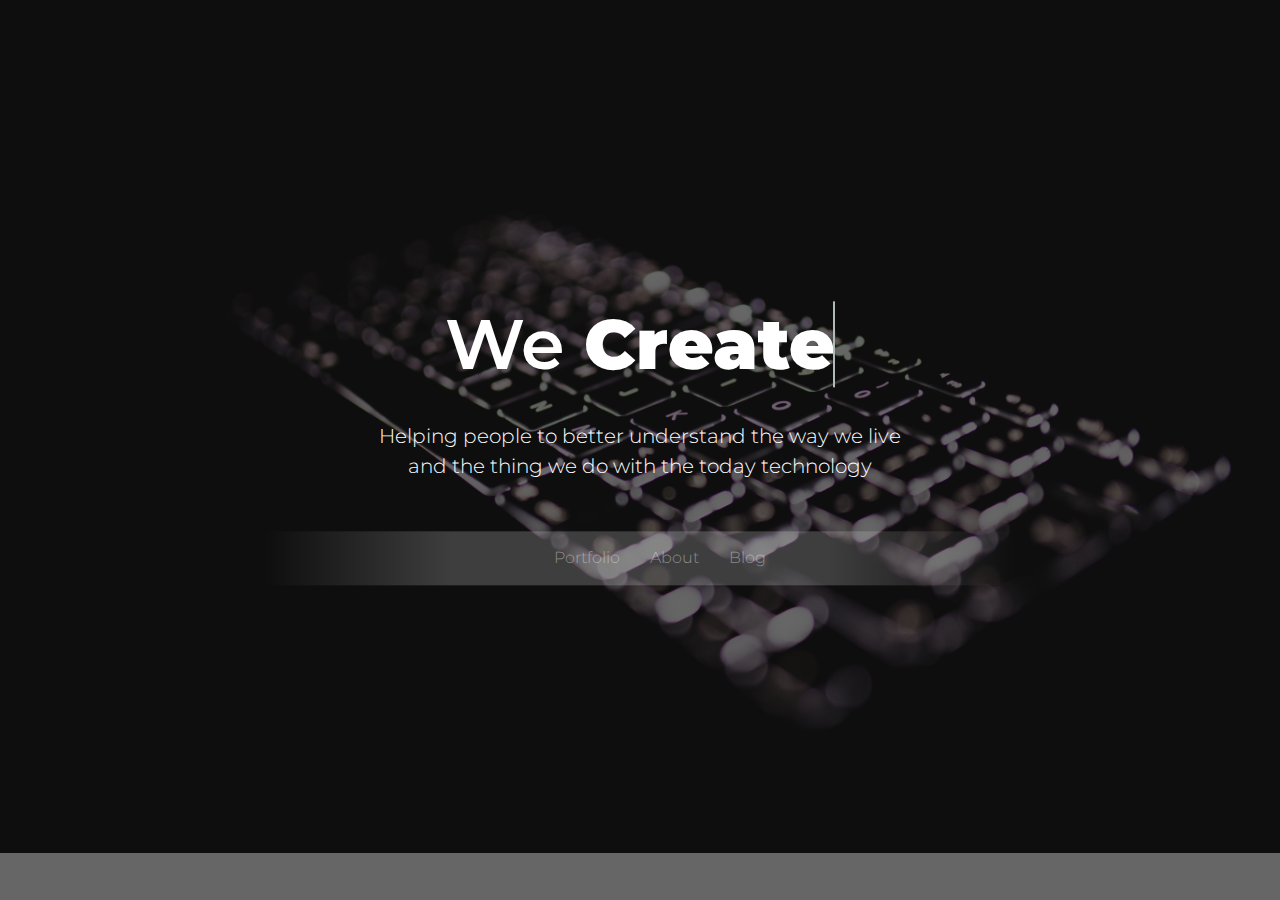
==== index.html @ f0b936b5 "Update index.html" ====
<!DOCTYPE html>
<html lang="en">
    <head>
        <title>UKaren - Creative Design Develop</title>
        <meta charset="UTF-8">
        <meta name="viewport" content="width=device-width, initial-scale=1">

        <link href="https://fonts.googleapis.com/css?family=Montserrat:300,400,600&amp;subset=latin-ext" rel="stylesheet">

        <!-- CSS -->
        <link href="assets/css/main.css" rel="stylesheet">

        <!-- JS -->
        <script src="assets/js/vendor/modernizr-2.8.3.min.js"></script>
        <script src="assets/js/vendor/jquery-1.12.0.min.js"></script>
    </head>
    <body>
        <div class="site" id="page">
            <a class="skip-link sr-only" href="#main">Skip to content</a>

            <!-- Options headline effects: .rotate | .slide | .zoom | .push | .clip -->
            <section class="hero-section hero-section--image clearfix clip">
                <div class="hero-section__wrap">
                    <div class="hero-section__option">
                        <img src="assets/images/background.jpg" alt="Hero section image">
                    </div>
                    <!-- .hero-section__option -->

                    <div class="container">
                        <div class="row">
                            <div class="offset-lg-2 col-lg-8">
                                <div class="title-01 title-01--11 text-center">
                                    <h2 class="title__heading">
                                        <span>We </span>
                                        <strong class="hero-section__words">
                                             <span class="title__effect is-visible">Create</span>
                                        <span class="title__effect">Design</span>
                                        <span class="title__effect">Develop</span>                                       
                                        </strong>
                                    </h2>
                                    <div class="title__description">Helping people to better understand the way we live and the thing we 
					    do with the today technology</div>

                                    <!-- Options btn color: .btn-success | .btn-info | .btn-warning | .btn-danger | .btn-primary -->
                                    <div class="title__action">
                                   <nav>
 				 	<ul id="main-ul">
   						 <li><a href="#">Portfolio</a></li>
   						 <li><a href="#">About</a></li>
    						<li><a href="#">Blog</a></li>
 					 </ul>
				</nav>

                                    </div>
                                </div> <!-- .title-01 -->
                            </div>
                        </div>
                    </div>
                </div>
            </section>
        </div>

       
 <style>
#main-ul {
  display: flex;
  justify-content: center;
  margin: 30px auto;
  max-width: 760px;
  background: linear-gradient(90deg, rgba(255, 255, 255, 0) 0%, rgba(255, 255, 255, 0.2) 25%, rgba(255, 255, 255, 0.2) 75%, rgba(255, 255, 255, 0) 100%);
}

#main-ul li {
  padding: 15px;
	list-style-type: none;
}

#main-ul a {
  text-decoration: none;
color: rgba(255, 255, 255, 0.4);
}

#main-ul li:hover {
  box-shadow: 0 0 10px rgba(0, 0, 0, 0.1), inset 0 0 1px rgba(255, 255, 255, 0.6);
  background: rgba(255, 255, 255, 0.1);
}

</style>
        <!-- JS -->
        <script src="assets/js/plugins/animate-headline.js"></script>
        <script src="assets/js/main.js"></script>
    </body>
</html>
---- assets/css/main.css ----
/*------------------------------------------------------------------------
# Free Splash HTML Templates - Feb 3, 2018
# ------------------------------------------------------------------------
# Designed & coded by Awe7 Team
# Websites:  http://www.awe7.com -  Email: info@awe7.com
--------------------------------------------------------------------------*/

html {
  box-sizing: border-box;
}

*,
*::before,
*::after {
  box-sizing: inherit;
}

html {
  font-size: 16px;
  -ms-overflow-style: scrollbar;
  -webkit-tap-highlight-color: transparent;
}

body {
  margin: 0;
}

body {
  font-family: "Montserrat", sans-serif;
  font-size: 1rem;
  font-weight: 300;
  line-height: 1.5;
  color: #787878;
  background-color: #fff;
}

p {
  margin-top: 0;
}

a {
  color: #1c1c1c;
  text-decoration: none;
}

a:hover {
  color: #2e4bfd;
  text-decoration: none;
}

img {
  max-width: 100%;
}

.clearfix::after {
  content: "";
  display: table;
  clear: both;
}

.slick-container {
  display: none;
}

.slick-initialized {
  display: block;
}

.slick-dots {
  bottom: 0;
}

.sr-only {
  position: absolute;
  width: 1px;
  height: 1px;
  padding: 0;
  margin: -1px;
  overflow: hidden;
  clip: rect(0, 0, 0, 0);
  border: 0;
}

.sr-only-focusable:active,
.sr-only-focusable:focus {
  position: static;
  width: auto;
  height: auto;
  margin: 0;
  overflow: visible;
  clip: auto;
}

.text-left {
  text-align: left;
}

.text-right {
  text-align: right;
}

.text-center {
  text-align: center;
}

.container {
  margin-left: auto;
  margin-right: auto;
  padding-left: 15px;
  padding-right: 15px;
}

.container::after {
  content: "";
  display: table;
  clear: both;
}

@media (min-width: 576px) {
  .container {
    width: 570px;
    max-width: 100%;
  }
}

@media (min-width: 768px) {
  .container {
    width: 750px;
    max-width: 100%;
  }
}

@media (min-width: 992px) {
  .container {
    width: 990px;
    max-width: 100%;
  }
}

@media (min-width: 1200px) {
  .container {
    width: 1170px;
    max-width: 100%;
  }
}

.container-fluid {
  margin-left: auto;
  margin-right: auto;
  padding-left: 15px;
  padding-right: 15px;
}

.container-fluid::after {
  content: "";
  display: table;
  clear: both;
}

.row {
  margin-right: -15px;
  margin-left: -15px;
}

.row::after {
  content: "";
  display: table;
  clear: both;
}

@media (min-width: 576px) {
  .row {
    margin-right: -15px;
    margin-left: -15px;
  }
}

@media (min-width: 768px) {
  .row {
    margin-right: -15px;
    margin-left: -15px;
  }
}

@media (min-width: 992px) {
  .row {
    margin-right: -15px;
    margin-left: -15px;
  }
}

@media (min-width: 1200px) {
  .row {
    margin-right: -15px;
    margin-left: -15px;
  }
}

.col-xs, .col-xs-1, .col-xs-2, .col-xs-3, .col-xs-4, .col-xs-5, .col-xs-6, .col-xs-7, .col-xs-8, .col-xs-9, .col-xs-10, .col-xs-11, .col-xs-12, .col-sm, .col-sm-1, .col-sm-2, .col-sm-3, .col-sm-4, .col-sm-5, .col-sm-6, .col-sm-7, .col-sm-8, .col-sm-9, .col-sm-10, .col-sm-11, .col-sm-12, .col-md, .col-md-1, .col-md-2, .col-md-3, .col-md-4, .col-md-5, .col-md-6, .col-md-7, .col-md-8, .col-md-9, .col-md-10, .col-md-11, .col-md-12, .col-lg, .col-lg-1, .col-lg-2, .col-lg-3, .col-lg-4, .col-lg-5, .col-lg-6, .col-lg-7, .col-lg-8, .col-lg-9, .col-lg-10, .col-lg-11, .col-lg-12, .col-xl, .col-xl-1, .col-xl-2, .col-xl-3, .col-xl-4, .col-xl-5, .col-xl-6, .col-xl-7, .col-xl-8, .col-xl-9, .col-xl-10, .col-xl-11, .col-xl-12 {
  position: relative;
  min-height: 1px;
  padding-right: 15px;
  padding-left: 15px;
}

@media (min-width: 576px) {
  .col-xs, .col-xs-1, .col-xs-2, .col-xs-3, .col-xs-4, .col-xs-5, .col-xs-6, .col-xs-7, .col-xs-8, .col-xs-9, .col-xs-10, .col-xs-11, .col-xs-12, .col-sm, .col-sm-1, .col-sm-2, .col-sm-3, .col-sm-4, .col-sm-5, .col-sm-6, .col-sm-7, .col-sm-8, .col-sm-9, .col-sm-10, .col-sm-11, .col-sm-12, .col-md, .col-md-1, .col-md-2, .col-md-3, .col-md-4, .col-md-5, .col-md-6, .col-md-7, .col-md-8, .col-md-9, .col-md-10, .col-md-11, .col-md-12, .col-lg, .col-lg-1, .col-lg-2, .col-lg-3, .col-lg-4, .col-lg-5, .col-lg-6, .col-lg-7, .col-lg-8, .col-lg-9, .col-lg-10, .col-lg-11, .col-lg-12, .col-xl, .col-xl-1, .col-xl-2, .col-xl-3, .col-xl-4, .col-xl-5, .col-xl-6, .col-xl-7, .col-xl-8, .col-xl-9, .col-xl-10, .col-xl-11, .col-xl-12 {
    padding-right: 15px;
    padding-left: 15px;
  }
}

@media (min-width: 768px) {
  .col-xs, .col-xs-1, .col-xs-2, .col-xs-3, .col-xs-4, .col-xs-5, .col-xs-6, .col-xs-7, .col-xs-8, .col-xs-9, .col-xs-10, .col-xs-11, .col-xs-12, .col-sm, .col-sm-1, .col-sm-2, .col-sm-3, .col-sm-4, .col-sm-5, .col-sm-6, .col-sm-7, .col-sm-8, .col-sm-9, .col-sm-10, .col-sm-11, .col-sm-12, .col-md, .col-md-1, .col-md-2, .col-md-3, .col-md-4, .col-md-5, .col-md-6, .col-md-7, .col-md-8, .col-md-9, .col-md-10, .col-md-11, .col-md-12, .col-lg, .col-lg-1, .col-lg-2, .col-lg-3, .col-lg-4, .col-lg-5, .col-lg-6, .col-lg-7, .col-lg-8, .col-lg-9, .col-lg-10, .col-lg-11, .col-lg-12, .col-xl, .col-xl-1, .col-xl-2, .col-xl-3, .col-xl-4, .col-xl-5, .col-xl-6, .col-xl-7, .col-xl-8, .col-xl-9, .col-xl-10, .col-xl-11, .col-xl-12 {
    padding-right: 15px;
    padding-left: 15px;
  }
}

@media (min-width: 992px) {
  .col-xs, .col-xs-1, .col-xs-2, .col-xs-3, .col-xs-4, .col-xs-5, .col-xs-6, .col-xs-7, .col-xs-8, .col-xs-9, .col-xs-10, .col-xs-11, .col-xs-12, .col-sm, .col-sm-1, .col-sm-2, .col-sm-3, .col-sm-4, .col-sm-5, .col-sm-6, .col-sm-7, .col-sm-8, .col-sm-9, .col-sm-10, .col-sm-11, .col-sm-12, .col-md, .col-md-1, .col-md-2, .col-md-3, .col-md-4, .col-md-5, .col-md-6, .col-md-7, .col-md-8, .col-md-9, .col-md-10, .col-md-11, .col-md-12, .col-lg, .col-lg-1, .col-lg-2, .col-lg-3, .col-lg-4, .col-lg-5, .col-lg-6, .col-lg-7, .col-lg-8, .col-lg-9, .col-lg-10, .col-lg-11, .col-lg-12, .col-xl, .col-xl-1, .col-xl-2, .col-xl-3, .col-xl-4, .col-xl-5, .col-xl-6, .col-xl-7, .col-xl-8, .col-xl-9, .col-xl-10, .col-xl-11, .col-xl-12 {
    padding-right: 15px;
    padding-left: 15px;
  }
}

@media (min-width: 1200px) {
  .col-xs, .col-xs-1, .col-xs-2, .col-xs-3, .col-xs-4, .col-xs-5, .col-xs-6, .col-xs-7, .col-xs-8, .col-xs-9, .col-xs-10, .col-xs-11, .col-xs-12, .col-sm, .col-sm-1, .col-sm-2, .col-sm-3, .col-sm-4, .col-sm-5, .col-sm-6, .col-sm-7, .col-sm-8, .col-sm-9, .col-sm-10, .col-sm-11, .col-sm-12, .col-md, .col-md-1, .col-md-2, .col-md-3, .col-md-4, .col-md-5, .col-md-6, .col-md-7, .col-md-8, .col-md-9, .col-md-10, .col-md-11, .col-md-12, .col-lg, .col-lg-1, .col-lg-2, .col-lg-3, .col-lg-4, .col-lg-5, .col-lg-6, .col-lg-7, .col-lg-8, .col-lg-9, .col-lg-10, .col-lg-11, .col-lg-12, .col-xl, .col-xl-1, .col-xl-2, .col-xl-3, .col-xl-4, .col-xl-5, .col-xl-6, .col-xl-7, .col-xl-8, .col-xl-9, .col-xl-10, .col-xl-11, .col-xl-12 {
    padding-right: 15px;
    padding-left: 15px;
  }
}

.col-xs-1 {
  float: left;
  width: 8.33333%;
}

.col-xs-2 {
  float: left;
  width: 16.66667%;
}

.col-xs-3 {
  float: left;
  width: 25%;
}

.col-xs-4 {
  float: left;
  width: 33.33333%;
}

.col-xs-5 {
  float: left;
  width: 41.66667%;
}

.col-xs-6 {
  float: left;
  width: 50%;
}

.col-xs-7 {
  float: left;
  width: 58.33333%;
}

.col-xs-8 {
  float: left;
  width: 66.66667%;
}

.col-xs-9 {
  float: left;
  width: 75%;
}

.col-xs-10 {
  float: left;
  width: 83.33333%;
}

.col-xs-11 {
  float: left;
  width: 91.66667%;
}

.col-xs-12 {
  float: left;
  width: 100%;
}

.pull-xs-0 {
  right: auto;
}

.pull-xs-1 {
  right: 8.33333%;
}

.pull-xs-2 {
  right: 16.66667%;
}

.pull-xs-3 {
  right: 25%;
}

.pull-xs-4 {
  right: 33.33333%;
}

.pull-xs-5 {
  right: 41.66667%;
}

.pull-xs-6 {
  right: 50%;
}

.pull-xs-7 {
  right: 58.33333%;
}

.pull-xs-8 {
  right: 66.66667%;
}

.pull-xs-9 {
  right: 75%;
}

.pull-xs-10 {
  right: 83.33333%;
}

.pull-xs-11 {
  right: 91.66667%;
}

.pull-xs-12 {
  right: 100%;
}

.push-xs-0 {
  left: auto;
}

.push-xs-1 {
  left: 8.33333%;
}

.push-xs-2 {
  left: 16.66667%;
}

.push-xs-3 {
  left: 25%;
}

.push-xs-4 {
  left: 33.33333%;
}

.push-xs-5 {
  left: 41.66667%;
}

.push-xs-6 {
  left: 50%;
}

.push-xs-7 {
  left: 58.33333%;
}

.push-xs-8 {
  left: 66.66667%;
}

.push-xs-9 {
  left: 75%;
}

.push-xs-10 {
  left: 83.33333%;
}

.push-xs-11 {
  left: 91.66667%;
}

.push-xs-12 {
  left: 100%;
}

.offset-xs-1 {
  margin-left: 8.33333%;
}

.offset-xs-2 {
  margin-left: 16.66667%;
}

.offset-xs-3 {
  margin-left: 25%;
}

.offset-xs-4 {
  margin-left: 33.33333%;
}

.offset-xs-5 {
  margin-left: 41.66667%;
}

.offset-xs-6 {
  margin-left: 50%;
}

.offset-xs-7 {
  margin-left: 58.33333%;
}

.offset-xs-8 {
  margin-left: 66.66667%;
}

.offset-xs-9 {
  margin-left: 75%;
}

.offset-xs-10 {
  margin-left: 83.33333%;
}

.offset-xs-11 {
  margin-left: 91.66667%;
}

@media (min-width: 576px) {
  .col-sm-1 {
    float: left;
    width: 8.33333%;
  }
  .col-sm-2 {
    float: left;
    width: 16.66667%;
  }
  .col-sm-3 {
    float: left;
    width: 25%;
  }
  .col-sm-4 {
    float: left;
    width: 33.33333%;
  }
  .col-sm-5 {
    float: left;
    width: 41.66667%;
  }
  .col-sm-6 {
    float: left;
    width: 50%;
  }
  .col-sm-7 {
    float: left;
    width: 58.33333%;
  }
  .col-sm-8 {
    float: left;
    width: 66.66667%;
  }
  .col-sm-9 {
    float: left;
    width: 75%;
  }
  .col-sm-10 {
    float: left;
    width: 83.33333%;
  }
  .col-sm-11 {
    float: left;
    width: 91.66667%;
  }
  .col-sm-12 {
    float: left;
    width: 100%;
  }
  .pull-sm-0 {
    right: auto;
  }
  .pull-sm-1 {
    right: 8.33333%;
  }
  .pull-sm-2 {
    right: 16.66667%;
  }
  .pull-sm-3 {
    right: 25%;
  }
  .pull-sm-4 {
    right: 33.33333%;
  }
  .pull-sm-5 {
    right: 41.66667%;
  }
  .pull-sm-6 {
    right: 50%;
  }
  .pull-sm-7 {
    right: 58.33333%;
  }
  .pull-sm-8 {
    right: 66.66667%;
  }
  .pull-sm-9 {
    right: 75%;
  }
  .pull-sm-10 {
    right: 83.33333%;
  }
  .pull-sm-11 {
    right: 91.66667%;
  }
  .pull-sm-12 {
    right: 100%;
  }
  .push-sm-0 {
    left: auto;
  }
  .push-sm-1 {
    left: 8.33333%;
  }
  .push-sm-2 {
    left: 16.66667%;
  }
  .push-sm-3 {
    left: 25%;
  }
  .push-sm-4 {
    left: 33.33333%;
  }
  .push-sm-5 {
    left: 41.66667%;
  }
  .push-sm-6 {
    left: 50%;
  }
  .push-sm-7 {
    left: 58.33333%;
  }
  .push-sm-8 {
    left: 66.66667%;
  }
  .push-sm-9 {
    left: 75%;
  }
  .push-sm-10 {
    left: 83.33333%;
  }
  .push-sm-11 {
    left: 91.66667%;
  }
  .push-sm-12 {
    left: 100%;
  }
  .offset-sm-0 {
    margin-left: 0%;
  }
  .offset-sm-1 {
    margin-left: 8.33333%;
  }
  .offset-sm-2 {
    margin-left: 16.66667%;
  }
  .offset-sm-3 {
    margin-left: 25%;
  }
  .offset-sm-4 {
    margin-left: 33.33333%;
  }
  .offset-sm-5 {
    margin-left: 41.66667%;
  }
  .offset-sm-6 {
    margin-left: 50%;
  }
  .offset-sm-7 {
    margin-left: 58.33333%;
  }
  .offset-sm-8 {
    margin-left: 66.66667%;
  }
  .offset-sm-9 {
    margin-left: 75%;
  }
  .offset-sm-10 {
    margin-left: 83.33333%;
  }
  .offset-sm-11 {
    margin-left: 91.66667%;
  }
}

@media (min-width: 768px) {
  .col-md-1 {
    float: left;
    width: 8.33333%;
  }
  .col-md-2 {
    float: left;
    width: 16.66667%;
  }
  .col-md-3 {
    float: left;
    width: 25%;
  }
  .col-md-4 {
    float: left;
    width: 33.33333%;
  }
  .col-md-5 {
    float: left;
    width: 41.66667%;
  }
  .col-md-6 {
    float: left;
    width: 50%;
  }
  .col-md-7 {
    float: left;
    width: 58.33333%;
  }
  .col-md-8 {
    float: left;
    width: 66.66667%;
  }
  .col-md-9 {
    float: left;
    width: 75%;
  }
  .col-md-10 {
    float: left;
    width: 83.33333%;
  }
  .col-md-11 {
    float: left;
    width: 91.66667%;
  }
  .col-md-12 {
    float: left;
    width: 100%;
  }
  .pull-md-0 {
    right: auto;
  }
  .pull-md-1 {
    right: 8.33333%;
  }
  .pull-md-2 {
    right: 16.66667%;
  }
  .pull-md-3 {
    right: 25%;
  }
  .pull-md-4 {
    right: 33.33333%;
  }
  .pull-md-5 {
    right: 41.66667%;
  }
  .pull-md-6 {
    right: 50%;
  }
  .pull-md-7 {
    right: 58.33333%;
  }
  .pull-md-8 {
    right: 66.66667%;
  }
  .pull-md-9 {
    right: 75%;
  }
  .pull-md-10 {
    right: 83.33333%;
  }
  .pull-md-11 {
    right: 91.66667%;
  }
  .pull-md-12 {
    right: 100%;
  }
  .push-md-0 {
    left: auto;
  }
  .push-md-1 {
    left: 8.33333%;
  }
  .push-md-2 {
    left: 16.66667%;
  }
  .push-md-3 {
    left: 25%;
  }
  .push-md-4 {
    left: 33.33333%;
  }
  .push-md-5 {
    left: 41.66667%;
  }
  .push-md-6 {
    left: 50%;
  }
  .push-md-7 {
    left: 58.33333%;
  }
  .push-md-8 {
    left: 66.66667%;
  }
  .push-md-9 {
    left: 75%;
  }
  .push-md-10 {
    left: 83.33333%;
  }
  .push-md-11 {
    left: 91.66667%;
  }
  .push-md-12 {
    left: 100%;
  }
  .offset-md-0 {
    margin-left: 0%;
  }
  .offset-md-1 {
    margin-left: 8.33333%;
  }
  .offset-md-2 {
    margin-left: 16.66667%;
  }
  .offset-md-3 {
    margin-left: 25%;
  }
  .offset-md-4 {
    margin-left: 33.33333%;
  }
  .offset-md-5 {
    margin-left: 41.66667%;
  }
  .offset-md-6 {
    margin-left: 50%;
  }
  .offset-md-7 {
    margin-left: 58.33333%;
  }
  .offset-md-8 {
    margin-left: 66.66667%;
  }
  .offset-md-9 {
    margin-left: 75%;
  }
  .offset-md-10 {
    margin-left: 83.33333%;
  }
  .offset-md-11 {
    margin-left: 91.66667%;
  }
}

@media (min-width: 992px) {
  .col-lg-1 {
    float: left;
    width: 8.33333%;
  }
  .col-lg-2 {
    float: left;
    width: 16.66667%;
  }
  .col-lg-3 {
    float: left;
    width: 25%;
  }
  .col-lg-4 {
    float: left;
    width: 33.33333%;
  }
  .col-lg-5 {
    float: left;
    width: 41.66667%;
  }
  .col-lg-6 {
    float: left;
    width: 50%;
  }
  .col-lg-7 {
    float: left;
    width: 58.33333%;
  }
  .col-lg-8 {
    float: left;
    width: 66.66667%;
  }
  .col-lg-9 {
    float: left;
    width: 75%;
  }
  .col-lg-10 {
    float: left;
    width: 83.33333%;
  }
  .col-lg-11 {
    float: left;
    width: 91.66667%;
  }
  .col-lg-12 {
    float: left;
    width: 100%;
  }
  .pull-lg-0 {
    right: auto;
  }
  .pull-lg-1 {
    right: 8.33333%;
  }
  .pull-lg-2 {
    right: 16.66667%;
  }
  .pull-lg-3 {
    right: 25%;
  }
  .pull-lg-4 {
    right: 33.33333%;
  }
  .pull-lg-5 {
    right: 41.66667%;
  }
  .pull-lg-6 {
    right: 50%;
  }
  .pull-lg-7 {
    right: 58.33333%;
  }
  .pull-lg-8 {
    right: 66.66667%;
  }
  .pull-lg-9 {
    right: 75%;
  }
  .pull-lg-10 {
    right: 83.33333%;
  }
  .pull-lg-11 {
    right: 91.66667%;
  }
  .pull-lg-12 {
    right: 100%;
  }
  .push-lg-0 {
    left: auto;
  }
  .push-lg-1 {
    left: 8.33333%;
  }
  .push-lg-2 {
    left: 16.66667%;
  }
  .push-lg-3 {
    left: 25%;
  }
  .push-lg-4 {
    left: 33.33333%;
  }
  .push-lg-5 {
    left: 41.66667%;
  }
  .push-lg-6 {
    left: 50%;
  }
  .push-lg-7 {
    left: 58.33333%;
  }
  .push-lg-8 {
    left: 66.66667%;
  }
  .push-lg-9 {
    left: 75%;
  }
  .push-lg-10 {
    left: 83.33333%;
  }
  .push-lg-11 {
    left: 91.66667%;
  }
  .push-lg-12 {
    left: 100%;
  }
  .offset-lg-0 {
    margin-left: 0%;
  }
  .offset-lg-1 {
    margin-left: 8.33333%;
  }
  .offset-lg-2 {
    margin-left: 16.66667%;
  }
  .offset-lg-3 {
    margin-left: 25%;
  }
  .offset-lg-4 {
    margin-left: 33.33333%;
  }
  .offset-lg-5 {
    margin-left: 41.66667%;
  }
  .offset-lg-6 {
    margin-left: 50%;
  }
  .offset-lg-7 {
    margin-left: 58.33333%;
  }
  .offset-lg-8 {
    margin-left: 66.66667%;
  }
  .offset-lg-9 {
    margin-left: 75%;
  }
  .offset-lg-10 {
    margin-left: 83.33333%;
  }
  .offset-lg-11 {
    margin-left: 91.66667%;
  }
}

@media (min-width: 1200px) {
  .col-xl-1 {
    float: left;
    width: 8.33333%;
  }
  .col-xl-2 {
    float: left;
    width: 16.66667%;
  }
  .col-xl-3 {
    float: left;
    width: 25%;
  }
  .col-xl-4 {
    float: left;
    width: 33.33333%;
  }
  .col-xl-5 {
    float: left;
    width: 41.66667%;
  }
  .col-xl-6 {
    float: left;
    width: 50%;
  }
  .col-xl-7 {
    float: left;
    width: 58.33333%;
  }
  .col-xl-8 {
    float: left;
    width: 66.66667%;
  }
  .col-xl-9 {
    float: left;
    width: 75%;
  }
  .col-xl-10 {
    float: left;
    width: 83.33333%;
  }
  .col-xl-11 {
    float: left;
    width: 91.66667%;
  }
  .col-xl-12 {
    float: left;
    width: 100%;
  }
  .pull-xl-0 {
    right: auto;
  }
  .pull-xl-1 {
    right: 8.33333%;
  }
  .pull-xl-2 {
    right: 16.66667%;
  }
  .pull-xl-3 {
    right: 25%;
  }
  .pull-xl-4 {
    right: 33.33333%;
  }
  .pull-xl-5 {
    right: 41.66667%;
  }
  .pull-xl-6 {
    right: 50%;
  }
  .pull-xl-7 {
    right: 58.33333%;
  }
  .pull-xl-8 {
    right: 66.66667%;
  }
  .pull-xl-9 {
    right: 75%;
  }
  .pull-xl-10 {
    right: 83.33333%;
  }
  .pull-xl-11 {
    right: 91.66667%;
  }
  .pull-xl-12 {
    right: 100%;
  }
  .push-xl-0 {
    left: auto;
  }
  .push-xl-1 {
    left: 8.33333%;
  }
  .push-xl-2 {
    left: 16.66667%;
  }
  .push-xl-3 {
    left: 25%;
  }
  .push-xl-4 {
    left: 33.33333%;
  }
  .push-xl-5 {
    left: 41.66667%;
  }
  .push-xl-6 {
    left: 50%;
  }
  .push-xl-7 {
    left: 58.33333%;
  }
  .push-xl-8 {
    left: 66.66667%;
  }
  .push-xl-9 {
    left: 75%;
  }
  .push-xl-10 {
    left: 83.33333%;
  }
  .push-xl-11 {
    left: 91.66667%;
  }
  .push-xl-12 {
    left: 100%;
  }
  .offset-xl-0 {
    margin-left: 0%;
  }
  .offset-xl-1 {
    margin-left: 8.33333%;
  }
  .offset-xl-2 {
    margin-left: 16.66667%;
  }
  .offset-xl-3 {
    margin-left: 25%;
  }
  .offset-xl-4 {
    margin-left: 33.33333%;
  }
  .offset-xl-5 {
    margin-left: 41.66667%;
  }
  .offset-xl-6 {
    margin-left: 50%;
  }
  .offset-xl-7 {
    margin-left: 58.33333%;
  }
  .offset-xl-8 {
    margin-left: 66.66667%;
  }
  .offset-xl-9 {
    margin-left: 75%;
  }
  .offset-xl-10 {
    margin-left: 83.33333%;
  }
  .offset-xl-11 {
    margin-left: 91.66667%;
  }
}

h1,
.h1 {
  font-family: inherit;
  font-weight: 600;
  line-height: 1.33333;
  color: #1c1c1c;
  margin-top: 0;
  margin-bottom: 1rem;
}

h2,
.h2 {
  font-family: inherit;
  font-weight: 600;
  line-height: 1.33333;
  color: #1c1c1c;
  margin-top: 0;
  margin-bottom: 1rem;
}

h3,
.h3 {
  font-family: inherit;
  font-weight: 600;
  line-height: 1.33333;
  color: #1c1c1c;
  margin-top: 0;
  margin-bottom: 1rem;
}

h4,
.h4 {
  font-family: inherit;
  font-weight: 600;
  line-height: 1.33333;
  color: #1c1c1c;
  margin-top: 0;
  margin-bottom: 1rem;
}

h5,
.h5 {
  font-family: inherit;
  font-weight: 600;
  line-height: 1.33333;
  color: #1c1c1c;
  margin-top: 0;
  margin-bottom: 1rem;
}

h6,
.h6 {
  font-family: inherit;
  font-weight: 600;
  line-height: 1.33333;
  color: #1c1c1c;
  margin-top: 0;
  margin-bottom: 1rem;
}

h1, .h1 {
  font-size: 3.75rem;
}

h2, .h2 {
  font-size: 2.5rem;
}

h3, .h3 {
  font-size: 1.875rem;
}

h4, .h4 {
  font-size: 1.25rem;
}

h5, .h5 {
  font-size: 3.75rem;
}

h6, .h6 {
  font-size: 0.875rem;
}

.btn, button, input[type="submit"], input[type="button"] {
  display: inline-block;
  line-height: 1.625;
  text-align: center;
  white-space: nowrap;
  vertical-align: middle;
  font-size: 1rem;
  font-weight: 800;
  text-transform: uppercase;
  letter-spacing: 0.75px;
  padding: 1rem .125rem;
  border: none;
  border-radius: none;
  outline: none !important;
  cursor: pointer;
  -webkit-user-select: none;
     -moz-user-select: none;
      -ms-user-select: none;
          user-select: none;
  transition: all 0.3s ease;
}

.btn-primary {
  color: #fff;
  background-color: #2e4bfd;
  border-color: #2e4bfd;
}

.btn-primary:hover {
  color: #fff;
  background-color: #021fd2;
  border-color: #0219aa;
}

.btn-primary:focus, .btn-primary.focus {
  color: #fff;
  background-color: #021fd2;
  border-color: #0219aa;
}

.btn-primary:active, .btn-primary.active,
.open > .btn-primary.dropdown-toggle {
  color: #fff;
  background-color: #021fd2;
  border-color: #0219aa;
  background-image: none;
}

.btn-primary:active:hover, .btn-primary:active:focus, .btn-primary:active.focus, .btn-primary.active:hover, .btn-primary.active:focus, .btn-primary.active.focus,
.open > .btn-primary.dropdown-toggle:hover,
.open > .btn-primary.dropdown-toggle:focus,
.open > .btn-primary.dropdown-toggle.focus {
  color: #fff;
  background-color: #021fd2;
  border-color: #0219aa;
}

.btn-primary.disabled:focus, .btn-primary.disabled.focus, .btn-primary:disabled:focus, .btn-primary:disabled.focus {
  background-color: #2e4bfd;
  border-color: #2e4bfd;
}

.btn-primary.disabled:hover, .btn-primary:disabled:hover {
  background-color: #2e4bfd;
  border-color: #2e4bfd;
}

.btn-info {
  color: #fff;
  background-color: #cfd6ff;
  border-color: #cfd6ff;
}

.btn-info:hover {
  color: #fff;
  background-color: #788cff;
  border-color: #5069ff;
}

.btn-info:focus, .btn-info.focus {
  color: #fff;
  background-color: #788cff;
  border-color: #5069ff;
}

.btn-info:active, .btn-info.active,
.open > .btn-info.dropdown-toggle {
  color: #fff;
  background-color: #788cff;
  border-color: #5069ff;
  background-image: none;
}

.btn-info:active:hover, .btn-info:active:focus, .btn-info:active.focus, .btn-info.active:hover, .btn-info.active:focus, .btn-info.active.focus,
.open > .btn-info.dropdown-toggle:hover,
.open > .btn-info.dropdown-toggle:focus,
.open > .btn-info.dropdown-toggle.focus {
  color: #fff;
  background-color: #788cff;
  border-color: #5069ff;
}

.btn-info.disabled:focus, .btn-info.disabled.focus, .btn-info:disabled:focus, .btn-info:disabled.focus {
  background-color: #cfd6ff;
  border-color: #cfd6ff;
}

.btn-info.disabled:hover, .btn-info:disabled:hover {
  background-color: #cfd6ff;
  border-color: #cfd6ff;
}

.btn-success {
  color: #fff;
  background-color: #57d03b;
  border-color: #57d03b;
}

.btn-success:hover {
  color: #fff;
  background-color: #389123;
  border-color: #2b711b;
}

.btn-success:focus, .btn-success.focus {
  color: #fff;
  background-color: #389123;
  border-color: #2b711b;
}

.btn-success:active, .btn-success.active,
.open > .btn-success.dropdown-toggle {
  color: #fff;
  background-color: #389123;
  border-color: #2b711b;
  background-image: none;
}

.btn-success:active:hover, .btn-success:active:focus, .btn-success:active.focus, .btn-success.active:hover, .btn-success.active:focus, .btn-success.active.focus,
.open > .btn-success.dropdown-toggle:hover,
.open > .btn-success.dropdown-toggle:focus,
.open > .btn-success.dropdown-toggle.focus {
  color: #fff;
  background-color: #389123;
  border-color: #2b711b;
}

.btn-success.disabled:focus, .btn-success.disabled.focus, .btn-success:disabled:focus, .btn-success:disabled.focus {
  background-color: #57d03b;
  border-color: #57d03b;
}

.btn-success.disabled:hover, .btn-success:disabled:hover {
  background-color: #57d03b;
  border-color: #57d03b;
}

.btn-warning {
  color: #fff;
  background-color: #ffda44;
  border-color: #ffda44;
}

.btn-warning:hover {
  color: #fff;
  background-color: #ecbe00;
  border-color: #c49d00;
}

.btn-warning:focus, .btn-warning.focus {
  color: #fff;
  background-color: #ecbe00;
  border-color: #c49d00;
}

.btn-warning:active, .btn-warning.active,
.open > .btn-warning.dropdown-toggle {
  color: #fff;
  background-color: #ecbe00;
  border-color: #c49d00;
  background-image: none;
}

.btn-warning:active:hover, .btn-warning:active:focus, .btn-warning:active.focus, .btn-warning.active:hover, .btn-warning.active:focus, .btn-warning.active.focus,
.open > .btn-warning.dropdown-toggle:hover,
.open > .btn-warning.dropdown-toggle:focus,
.open > .btn-warning.dropdown-toggle.focus {
  color: #fff;
  background-color: #ecbe00;
  border-color: #c49d00;
}

.btn-warning.disabled:focus, .btn-warning.disabled.focus, .btn-warning:disabled:focus, .btn-warning:disabled.focus {
  background-color: #ffda44;
  border-color: #ffda44;
}

.btn-warning.disabled:hover, .btn-warning:disabled:hover {
  background-color: #ffda44;
  border-color: #ffda44;
}

.btn-danger {
  color: #fff;
  background-color: #e94a4a;
  border-color: #e94a4a;
}

.btn-danger:hover {
  color: #fff;
  background-color: #c41818;
  border-color: #a01313;
}

.btn-danger:focus, .btn-danger.focus {
  color: #fff;
  background-color: #c41818;
  border-color: #a01313;
}

.btn-danger:active, .btn-danger.active,
.open > .btn-danger.dropdown-toggle {
  color: #fff;
  background-color: #c41818;
  border-color: #a01313;
  background-image: none;
}

.btn-danger:active:hover, .btn-danger:active:focus, .btn-danger:active.focus, .btn-danger.active:hover, .btn-danger.active:focus, .btn-danger.active.focus,
.open > .btn-danger.dropdown-toggle:hover,
.open > .btn-danger.dropdown-toggle:focus,
.open > .btn-danger.dropdown-toggle.focus {
  color: #fff;
  background-color: #c41818;
  border-color: #a01313;
}

.btn-danger.disabled:focus, .btn-danger.disabled.focus, .btn-danger:disabled:focus, .btn-danger:disabled.focus {
  background-color: #e94a4a;
  border-color: #e94a4a;
}

.btn-danger.disabled:hover, .btn-danger:disabled:hover {
  background-color: #e94a4a;
  border-color: #e94a4a;
}

.btn-outline-primary {
  color: #2e4bfd;
  background-image: none;
  background-color: transparent;
  border-color: #2e4bfd;
}

.btn-outline-primary:hover {
  color: #fff;
  background-color: #2e4bfd;
  border-color: #2e4bfd;
}

.btn-outline-primary:focus, .btn-outline-primary.focus {
  color: #fff;
  background-color: #2e4bfd;
  border-color: #2e4bfd;
}

.btn-outline-primary:active, .btn-outline-primary.active,
.open > .btn-outline-primary.dropdown-toggle {
  color: #fff;
  background-color: #2e4bfd;
  border-color: #2e4bfd;
}

.btn-outline-primary:active:hover, .btn-outline-primary:active:focus, .btn-outline-primary:active.focus, .btn-outline-primary.active:hover, .btn-outline-primary.active:focus, .btn-outline-primary.active.focus,
.open > .btn-outline-primary.dropdown-toggle:hover,
.open > .btn-outline-primary.dropdown-toggle:focus,
.open > .btn-outline-primary.dropdown-toggle.focus {
  color: #fff;
  background-color: #021fd2;
  border-color: #0219aa;
}

.btn-outline-primary.disabled:focus, .btn-outline-primary.disabled.focus, .btn-outline-primary:disabled:focus, .btn-outline-primary:disabled.focus {
  border-color: #93a2fe;
}

.btn-outline-primary.disabled:hover, .btn-outline-primary:disabled:hover {
  border-color: #93a2fe;
}

.btn-outline-info {
  color: #cfd6ff;
  background-image: none;
  background-color: transparent;
  border-color: #cfd6ff;
}

.btn-outline-info:hover {
  color: #ccc;
  background-color: #cfd6ff;
  border-color: #cfd6ff;
}

.btn-outline-info:focus, .btn-outline-info.focus {
  color: #fff;
  background-color: #cfd6ff;
  border-color: #cfd6ff;
}

.btn-outline-info:active, .btn-outline-info.active,
.open > .btn-outline-info.dropdown-toggle {
  color: #fff;
  background-color: #cfd6ff;
  border-color: #cfd6ff;
}

.btn-outline-info:active:hover, .btn-outline-info:active:focus, .btn-outline-info:active.focus, .btn-outline-info.active:hover, .btn-outline-info.active:focus, .btn-outline-info.active.focus,
.open > .btn-outline-info.dropdown-toggle:hover,
.open > .btn-outline-info.dropdown-toggle:focus,
.open > .btn-outline-info.dropdown-toggle.focus {
  color: #fff;
  background-color: #788cff;
  border-color: #5069ff;
}

.btn-outline-info.disabled:focus, .btn-outline-info.disabled.focus, .btn-outline-info:disabled:focus, .btn-outline-info:disabled.focus {
  border-color: white;
}

.btn-outline-info.disabled:hover, .btn-outline-info:disabled:hover {
  border-color: white;
}

.btn-outline-success {
  color: #fff;
  background-image: none;
  background-color: transparent;
  border-color: #57d03b;
}

.btn-outline-success:hover {
  color: #fff;
  background-color: #57d03b;
  border-color: #57d03b;
}

.btn-outline-success:focus, .btn-outline-success.focus {
  color: #fff;
  background-color: #57d03b;
  border-color: #57d03b;
}

.btn-outline-success:active, .btn-outline-success.active,
.open > .btn-outline-success.dropdown-toggle {
  color: #fff;
  background-color: #57d03b;
  border-color: #57d03b;
}

.btn-outline-success:active:hover, .btn-outline-success:active:focus, .btn-outline-success:active.focus, .btn-outline-success.active:hover, .btn-outline-success.active:focus, .btn-outline-success.active.focus,
.open > .btn-outline-success.dropdown-toggle:hover,
.open > .btn-outline-success.dropdown-toggle:focus,
.open > .btn-outline-success.dropdown-toggle.focus {
  color: #fff;
  background-color: #389123;
  border-color: #2b711b;
}

.btn-outline-success.disabled:focus, .btn-outline-success.disabled.focus, .btn-outline-success:disabled:focus, .btn-outline-success:disabled.focus {
  border-color: #9ee48d;
}

.btn-outline-success.disabled:hover, .btn-outline-success:disabled:hover {
  border-color: #9ee48d;
}

.btn-outline-warning {
  color: #ffda44;
  background-image: none;
  background-color: transparent;
  border-color: #ffda44;
}

.btn-outline-warning:hover {
  color: #fff;
  background-color: #ffda44;
  border-color: #ffda44;
}

.btn-outline-warning:focus, .btn-outline-warning.focus {
  color: #fff;
  background-color: #ffda44;
  border-color: #ffda44;
}

.btn-outline-warning:active, .btn-outline-warning.active,
.open > .btn-outline-warning.dropdown-toggle {
  color: #fff;
  background-color: #ffda44;
  border-color: #ffda44;
}

.btn-outline-warning:active:hover, .btn-outline-warning:active:focus, .btn-outline-warning:active.focus, .btn-outline-warning.active:hover, .btn-outline-warning.active:focus, .btn-outline-warning.active.focus,
.open > .btn-outline-warning.dropdown-toggle:hover,
.open > .btn-outline-warning.dropdown-toggle:focus,
.open > .btn-outline-warning.dropdown-toggle.focus {
  color: #fff;
  background-color: #ecbe00;
  border-color: #c49d00;
}

.btn-outline-warning.disabled:focus, .btn-outline-warning.disabled.focus, .btn-outline-warning:disabled:focus, .btn-outline-warning:disabled.focus {
  border-color: #ffeeaa;
}

.btn-outline-warning.disabled:hover, .btn-outline-warning:disabled:hover {
  border-color: #ffeeaa;
}

.btn-outline-danger {
  color: #e94a4a;
  background-image: none;
  background-color: transparent;
  border-color: #e94a4a;
}

.btn-outline-danger:hover {
  color: #fff;
  background-color: #e94a4a;
  border-color: #e94a4a;
}

.btn-outline-danger:focus, .btn-outline-danger.focus {
  color: #fff;
  background-color: #e94a4a;
  border-color: #e94a4a;
}

.btn-outline-danger:active, .btn-outline-danger.active,
.open > .btn-outline-danger.dropdown-toggle {
  color: #fff;
  background-color: #e94a4a;
  border-color: #e94a4a;
}

.btn-outline-danger:active:hover, .btn-outline-danger:active:focus, .btn-outline-danger:active.focus, .btn-outline-danger.active:hover, .btn-outline-danger.active:focus, .btn-outline-danger.active.focus,
.open > .btn-outline-danger.dropdown-toggle:hover,
.open > .btn-outline-danger.dropdown-toggle:focus,
.open > .btn-outline-danger.dropdown-toggle.focus {
  color: #fff;
  background-color: #c41818;
  border-color: #a01313;
}

.btn-outline-danger.disabled:focus, .btn-outline-danger.disabled.focus, .btn-outline-danger:disabled:focus, .btn-outline-danger:disabled.focus {
  border-color: #f4a5a5;
}

.btn-outline-danger.disabled:hover, .btn-outline-danger:disabled:hover {
  border-color: #f4a5a5;
}

.btn-primary--shadow {
  box-shadow: 0px 0px 16px 0px rgba(46, 75, 253, 0.65);
}

.btn-success--shadow {
  box-shadow: 0px 0px 16px 0px rgba(87, 208, 59, 0.65);
}

.btn-info--shadow {
  box-shadow: 0px 0px 16px 0px rgba(207, 214, 255, 0.65);
}

.btn-warning--shadow {
  box-shadow: 0px 0px 16px 0px rgba(255, 218, 68, 0.65);
}

.btn-danger--shadow {
  box-shadow: 0px 0px 16px 0px rgba(233, 74, 74, 0.65);
}

/* Slider */
.slick-slider {
  position: relative;
  display: block;
  box-sizing: border-box;
  -webkit-touch-callout: none;
  -webkit-user-select: none;
  -moz-user-select: none;
  -ms-user-select: none;
  user-select: none;
  -ms-touch-action: pan-y;
  touch-action: pan-y;
  -webkit-tap-highlight-color: transparent;
}

.slick-list {
  position: relative;
  overflow: hidden;
  display: block;
  margin: 0;
  padding: 0;
}

.slick-list:focus {
  outline: none;
}

.slick-list.dragging {
  cursor: pointer;
  cursor: hand;
}

.slick-slider .slick-track,
.slick-slider .slick-list {
  -webkit-transform: translate3d(0, 0, 0);
  transform: translate3d(0, 0, 0);
}

.slick-track {
  position: relative;
  left: 0;
  top: 0;
  display: block;
}

.slick-track:before, .slick-track:after {
  content: "";
  display: table;
}

.slick-track:after {
  clear: both;
}

.slick-loading .slick-track {
  visibility: hidden;
}

.slick-slide {
  float: left;
  height: 100%;
  min-height: 1px;
  display: none;
}

[dir="rtl"] .slick-slide {
  float: right;
}

.slick-slide img {
  display: block;
}

.slick-slide.slick-loading img {
  display: none;
}

.slick-slide.dragging img {
  pointer-events: none;
}

.slick-initialized .slick-slide {
  display: block;
}

.slick-loading .slick-slide {
  visibility: hidden;
}

.slick-vertical .slick-slide {
  display: block;
  height: auto;
  border: 1px solid transparent;
}

.slick-arrow.slick-hidden {
  display: none;
}

/* Slider */
.slick-loading .slick-list {
  background: #fff url("../images/ajax-loader.gif") center center no-repeat;
}

/* Icons */
/* Arrows */
.slick-prev,
.slick-next {
  position: absolute;
  display: block;
  height: 20px;
  width: 20px;
  line-height: 0px;
  font-size: 0px;
  cursor: pointer;
  background: transparent;
  color: transparent;
  top: 50%;
  -webkit-transform: translate(0, -50%);
  transform: translate(0, -50%);
  padding: 0;
  border: none;
  outline: none;
}

.slick-prev:hover, .slick-prev:focus,
.slick-next:hover,
.slick-next:focus {
  outline: none;
  background: transparent;
  color: transparent;
}

.slick-prev:hover:before, .slick-prev:focus:before,
.slick-next:hover:before,
.slick-next:focus:before {
  opacity: 1;
}

.slick-prev.slick-disabled:before,
.slick-next.slick-disabled:before {
  opacity: 0.25;
}

.slick-prev:before,
.slick-next:before {
  font-family: " ";
  font-size: 20px;
  line-height: 1;
  color: white;
  opacity: 0.75;
  -webkit-font-smoothing: antialiased;
  -moz-osx-font-smoothing: grayscale;
}

.slick-prev {
  left: -25px;
}

[dir="rtl"] .slick-prev {
  left: auto;
  right: -25px;
}

.slick-prev:before {
  content: " ";
}

[dir="rtl"] .slick-prev:before {
  content: " ";
}

.slick-next {
  right: -25px;
}

[dir="rtl"] .slick-next {
  left: -25px;
  right: auto;
}

.slick-next:before {
  content: " ";
}

[dir="rtl"] .slick-next:before {
  content: " ";
}

/* Dots */
.slick-dotted.slick-slider {
  margin-bottom: 30px;
}

.slick-dots {
  position: absolute;
  bottom: -25px;
  list-style: none;
  display: block;
  text-align: center;
  padding: 0;
  margin: 0;
  width: 100%;
}

.slick-dots li {
  position: relative;
  display: inline-block;
  height: 20px;
  width: 20px;
  margin: 0 5px;
  padding: 0;
  cursor: pointer;
}

.slick-dots li button {
  border: 0;
  background: transparent;
  display: block;
  height: 20px;
  width: 20px;
  outline: none;
  line-height: 0px;
  font-size: 0px;
  color: transparent;
  padding: 5px;
  cursor: pointer;
}

.slick-dots li button:hover, .slick-dots li button:focus {
  outline: none;
}

.slick-dots li button:hover:before, .slick-dots li button:focus:before {
  opacity: 1;
}

.slick-dots li button:before {
  position: absolute;
  top: 0;
  left: 0;
  content: " ";
  width: 20px;
  height: 20px;
  font-family: " ";
  font-size: 6px;
  line-height: 20px;
  text-align: center;
  color: #fff;
  opacity: 0.25;
  -webkit-font-smoothing: antialiased;
  -moz-osx-font-smoothing: grayscale;
}

.slick-dots li.slick-active button:before {
  color: #fff;
  opacity: 0.75;
}

.parallax {
  background-attachment: fixed !important;
  background-size: cover;
  background-position: center;
  background-color: transparent;
  background-repeat: no-repeat;
  position: relative;
  overflow: hidden;
}

.title-01 {
  z-index: 1;
  position: relative;
}

.title__sub {
  font-weight: 600;
  letter-spacing: 2px;
  text-transform: uppercase;
  color: #2e4bfd;
  margin-bottom: 0.625rem;
  font-size: 0.75rem;
}

.title__action:last-child {
  margin-bottom: 0;
}

.title-01--11 .title__heading {
  font-size: 2.5rem;
}

@media (min-width: 768px) {
  .title-01--11 .title__heading {
    font-size: 3.75rem;
  }
}

@media (min-width: 992px) {
  .title-01--11 .title__heading {
    font-size: 4.375rem;
  }
}

.title-01--11 .title__description {
  margin-bottom: 50px;
}

@media (min-width: 992px) {
  .title-01--11 .title__description {
    font-size: 1.25rem;
    padding: 0 5.9375rem;
  }
}

.hero-section,
.hero-section__wrap {
  position: relative;
  overflow: hidden;
}

.hero-section .container,
.hero-section__wrap .container {
  z-index: 2;
  top: 50%;
  position: relative;
  -webkit-transform: translateY(-50%);
          transform: translateY(-50%);
}

.hero-section__wrap {
  height: 100vh;
}

.hero-section__wrap .title__heading {
  text-align: center;
}

.hero-section__wrap .title__heading > span + strong.hero-section__words {
  text-align: left;
}

.hero-section__option {
  top: 0;
  left: 0;
  right: 0;
  bottom: 0;
  position: absolute;
}

.hero-section__option img {
  max-width: none;
  top: 0;
  bottom: 0;
  position: absolute;
}

@media (min-width: 1200px) {
  .hero-section__option img {
    position: static;
    max-width: 100%;
  }
}

.hero-section--image::before {
  content: "";
  display: block;
  background-color: rgba(0, 0, 0, 0.6);
  z-index: 1;
  top: 0;
  left: 0;
  right: 0;
  bottom: 0;
  position: absolute;
}

.hero-section--image * {
  color: #fff;
}

.hero-section--color .hero-section__option {
  background-color: #e94a4a;
}

.hero-section--color * {
  color: #fff;
}

.hero-section--slider .hero-section__wrap::before {
  content: "";
  display: block;
  background-color: rgba(0, 0, 0, 0.6);
  z-index: 1;
  top: 0;
  left: 0;
  right: 0;
  bottom: 0;
  position: absolute;
}

.hero-section--slider * {
  color: #fff;
}

.hero-section--slider .slick-arrow {
  width: 40px;
  height: 40px;
  z-index: 9;
  opacity: 0.7;
  border: 2px solid #fff;
  border-radius: 100%;
}

.hero-section--slider .slick-arrow:before {
  color: #fff;
  display: inline-block;
  opacity: 1;
  border: 10px solid transparent;
  font-size: 1rem;
}

.hero-section--slider .slick-arrow:hover {
  opacity: 1;
}

.hero-section--slider .slick-prev {
  left: 20px;
}

.hero-section--slider .slick-prev:before {
  border-right-color: #fff;
  margin-left: 0;
}

.hero-section--slider .slick-next {
  right: 20px;
}

.hero-section--slider .slick-next:before {
  border-left-color: #fff;
  margin-right: -20px;
}

.hero-section--slider .slick-dotted.slick-slider {
  margin-bottom: 0;
}

.hero-section--slider .slick-dots {
  bottom: 20px;
  z-index: 9;
}

.hero-section--slider .slick-dots li button:before {
  width: 15px;
  height: 15px;
  border: 2px solid #fff;
  border-radius: 100%;
  font-size: 0;
}

.hero-section--slider .slick-dots li.slick-active button:before {
  background-color: #fff;
}

.hero-section--slider .slick-active button:before {
  content: "\f111";
  opacity: 1 !important;
}

.hero-section--video::before {
  content: "";
  display: block;
  background-color: rgba(0, 0, 0, 0.6);
  z-index: 1;
  top: 0;
  left: 0;
  right: 0;
  bottom: 0;
  position: absolute;
}

.hero-section--video * {
  color: #fff;
}

.hero-section__words {
  position: relative;
}

.hero-section__words .title__effect {
  display: block;
  position: absolute;
  left: 0;
  top: 0;
  right: 0;
  opacity: 0;
}

.hero-section__words .title__effect.is-visible {
  position: relative;
  opacity: 1;
}

.no-js .hero-section__words .title__effect {
  opacity: 0;
}

.no-js .hero-section__words .title__effect.is-visible {
  opacity: 1;
}

/* --------------------------------

xrotate

-------------------------------- */
.hero-section.rotate .hero-section__words {
  -webkit-perspective: 300px;
  perspective: 300px;
}

.hero-section.rotate .title__effect {
  opacity: 0;
  -webkit-transform-origin: 50% 100%;
  transform-origin: 50% 100%;
  -webkit-transform: rotateX(180deg);
  transform: rotateX(180deg);
}

.hero-section.rotate .title__effect.is-visible {
  opacity: 1;
  -webkit-transform: rotateX(0deg);
  transform: rotateX(0deg);
  -webkit-animation: cd-rotate-in 1.2s;
  animation: cd-rotate-in 1.2s;
}

.hero-section.rotate .title__effect.is-hidden {
  -webkit-transform: rotateX(180deg);
  transform: rotateX(180deg);
  -webkit-animation: cd-rotate-out 1.2s;
  animation: cd-rotate-out 1.2s;
}

@-webkit-keyframes cd-rotate-in {
  0% {
    -webkit-transform: rotateX(180deg);
    opacity: 0;
  }
  35% {
    -webkit-transform: rotateX(120deg);
    opacity: 0;
  }
  65% {
    opacity: 0;
  }
  100% {
    -webkit-transform: rotateX(360deg);
    opacity: 1;
  }
}

@keyframes cd-rotate-in {
  0% {
    -webkit-transform: rotateX(180deg);
    transform: rotateX(180deg);
    opacity: 0;
  }
  35% {
    -webkit-transform: rotateX(120deg);
    transform: rotateX(120deg);
    opacity: 0;
  }
  65% {
    opacity: 0;
  }
  100% {
    -webkit-transform: rotateX(360deg);
    transform: rotateX(360deg);
    opacity: 1;
  }
}

@-webkit-keyframes cd-rotate-out {
  0% {
    -webkit-transform: rotateX(0deg);
    opacity: 1;
  }
  35% {
    -webkit-transform: rotateX(-40deg);
    opacity: 1;
  }
  65% {
    opacity: 0;
  }
  100% {
    -webkit-transform: rotateX(180deg);
    opacity: 0;
  }
}

@keyframes cd-rotate-out {
  0% {
    -webkit-transform: rotateX(0deg);
    transform: rotateX(0deg);
    opacity: 1;
  }
  35% {
    -webkit-transform: rotateX(-40deg);
    transform: rotateX(-40deg);
    opacity: 1;
  }
  65% {
    opacity: 0;
  }
  100% {
    -webkit-transform: rotateX(180deg);
    transform: rotateX(180deg);
    opacity: 0;
  }
}

/* --------------------------------

xslide

-------------------------------- */
.hero-section.slide span {
  display: inline-block;
  padding: .2em 0;
}

.hero-section.slide .hero-section__words {
  overflow: hidden;
  vertical-align: top;
}

.hero-section.slide .title__effect {
  opacity: 0;
  top: .2em;
}

.hero-section.slide .title__effect.is-visible {
  top: 0;
  opacity: 1;
  -webkit-animation: slide-in 0.6s;
  animation: slide-in 0.6s;
}

.hero-section.slide .title__effect.is-hidden {
  -webkit-animation: slide-out 0.6s;
  animation: slide-out 0.6s;
}

@-webkit-keyframes slide-in {
  0% {
    opacity: 0;
    -webkit-transform: translateY(-100%);
  }
  60% {
    opacity: 1;
    -webkit-transform: translateY(20%);
  }
  100% {
    opacity: 1;
    -webkit-transform: translateY(0);
  }
}

@keyframes slide-in {
  0% {
    opacity: 0;
    -webkit-transform: translateY(-100%);
    transform: translateY(-100%);
  }
  60% {
    opacity: 1;
    -webkit-transform: translateY(20%);
    transform: translateY(20%);
  }
  100% {
    opacity: 1;
    -webkit-transform: translateY(0);
    transform: translateY(0);
  }
}

@-webkit-keyframes slide-out {
  0% {
    opacity: 1;
    -webkit-transform: translateY(0);
  }
  60% {
    opacity: 0;
    -webkit-transform: translateY(120%);
  }
  100% {
    opacity: 0;
    -webkit-transform: translateY(100%);
  }
}

@keyframes slide-out {
  0% {
    opacity: 1;
    -webkit-transform: translateY(0);
    transform: translateY(0);
  }
  60% {
    opacity: 0;
    -webkit-transform: translateY(120%);
    transform: translateY(120%);
  }
  100% {
    opacity: 0;
    -webkit-transform: translateY(100%);
    transform: translateY(100%);
  }
}

/* --------------------------------

xzoom

-------------------------------- */
.hero-section.zoom .hero-section__words {
  -webkit-perspective: 300px;
  perspective: 300px;
}

.hero-section.zoom .title__effect {
  opacity: 0;
}

.hero-section.zoom .title__effect.is-visible {
  opacity: 1;
  -webkit-animation: zoom-in 0.8s;
  animation: zoom-in 0.8s;
}

.hero-section.zoom .title__effect.is-hidden {
  -webkit-animation: zoom-out 0.8s;
  animation: zoom-out 0.8s;
}

@-webkit-keyframes zoom-in {
  0% {
    opacity: 0;
    -webkit-transform: translateZ(100px);
  }
  100% {
    opacity: 1;
    -webkit-transform: translateZ(0);
  }
}

@keyframes zoom-in {
  0% {
    opacity: 0;
    -webkit-transform: translateZ(100px);
    transform: translateZ(100px);
  }
  100% {
    opacity: 1;
    -webkit-transform: translateZ(0);
    transform: translateZ(0);
  }
}

@-webkit-keyframes zoom-out {
  0% {
    opacity: 1;
    -webkit-transform: translateZ(0);
  }
  100% {
    opacity: 0;
    -webkit-transform: translateZ(-100px);
  }
}

@keyframes zoom-out {
  0% {
    opacity: 1;
    -webkit-transform: translateZ(0);
    transform: translateZ(0);
  }
  100% {
    opacity: 0;
    -webkit-transform: translateZ(-100px);
    transform: translateZ(-100px);
  }
}

/* --------------------------------

xpush

-------------------------------- */
.hero-section.push .title__effect {
  opacity: 0;
}

.hero-section.push .title__effect.is-visible {
  opacity: 1;
  -webkit-animation: push-in 0.6s;
  animation: push-in 0.6s;
}

.hero-section.push .title__effect.is-hidden {
  -webkit-animation: push-out 0.6s;
  animation: push-out 0.6s;
}

@-webkit-keyframes push-in {
  0% {
    opacity: 0;
    -webkit-transform: translateX(-100%);
  }
  60% {
    opacity: 1;
    -webkit-transform: translateX(10%);
  }
  100% {
    opacity: 1;
    -webkit-transform: translateX(0);
  }
}

@keyframes push-in {
  0% {
    opacity: 0;
    -webkit-transform: translateX(-100%);
    transform: translateX(-100%);
  }
  60% {
    opacity: 1;
    -webkit-transform: translateX(10%);
    transform: translateX(10%);
  }
  100% {
    opacity: 1;
    -webkit-transform: translateX(0);
    transform: translateX(0);
  }
}

@-webkit-keyframes push-out {
  0% {
    opacity: 1;
    -webkit-transform: translateX(0);
  }
  60% {
    opacity: 0;
    -webkit-transform: translateX(110%);
  }
  100% {
    opacity: 0;
    -webkit-transform: translateX(100%);
  }
}

@keyframes push-out {
  0% {
    opacity: 1;
    -webkit-transform: translateX(0);
    transform: translateX(0);
  }
  60% {
    opacity: 0;
    -webkit-transform: translateX(110%);
    transform: translateX(110%);
  }
  100% {
    opacity: 0;
    -webkit-transform: translateX(100%);
    transform: translateX(100%);
  }
}

/* --------------------------------

xclip

-------------------------------- */
.hero-section.clip .title__heading > span,
.hero-section.clip .title__effect {
  display: inline-block;
  padding: .2em 0;
}

.hero-section.clip .hero-section__words {
  overflow: hidden;
  vertical-align: top;
}

.hero-section.clip .hero-section__words::after {
  /* line */
  content: '';
  position: absolute;
  top: 0;
  right: 0;
  width: 2px;
  height: 100%;
  background-color: #aebcb9;
}

.hero-section.clip .title__effect {
  opacity: 0;
}

.hero-section.clip .title__effect.is-visible {
  opacity: 1;
}


.button-group{
  position: absolute;
  bottom: 10px;
  left: 50%;
  transform: translateX(-50%);
  z-index: 999;
}
.button-sm{
  padding: 8px 10px;
  font-size: 8px;
}
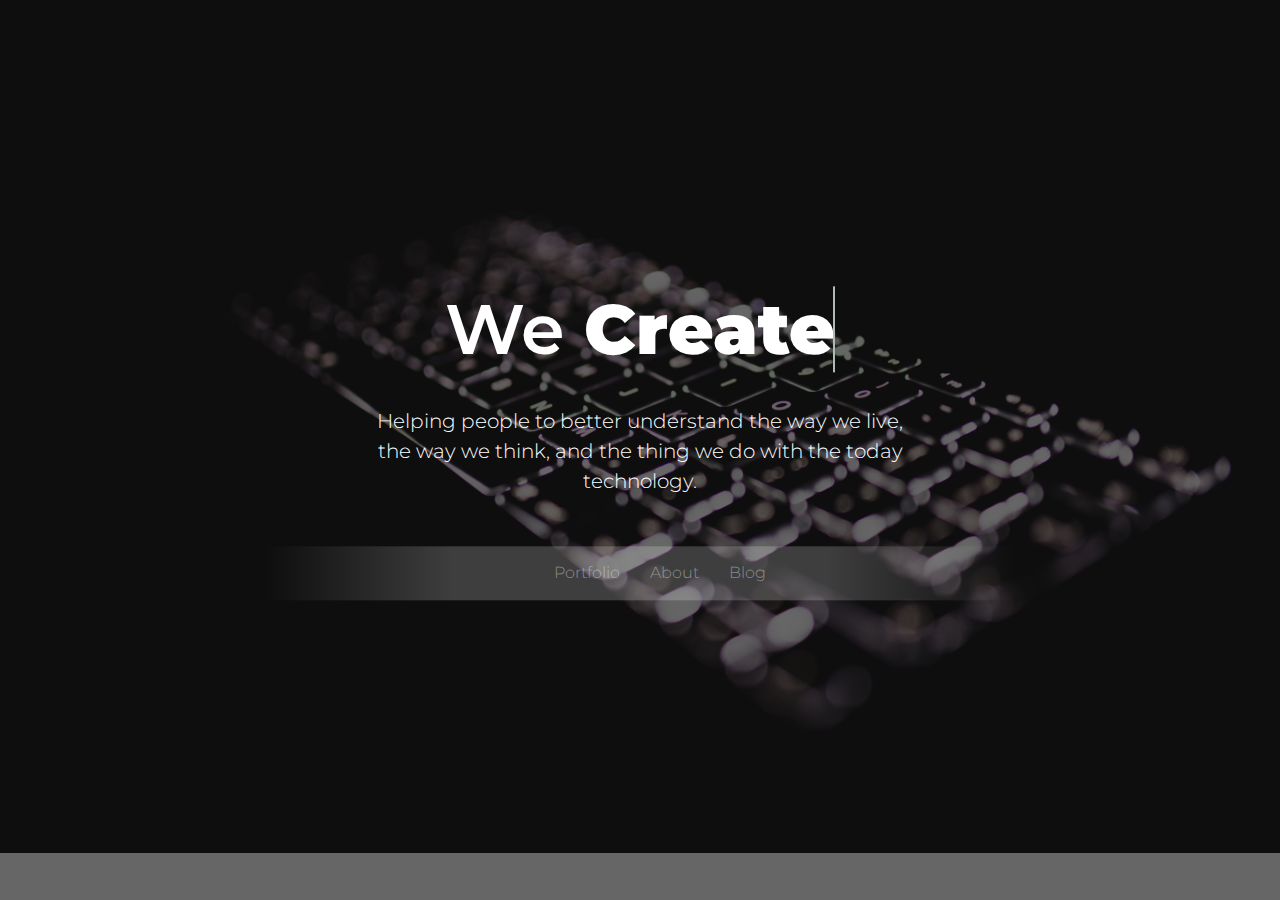
==== commit bcf75cab: "Update index.html" ====
--- a/index.html
+++ b/index.html
@@ -38,8 +38,8 @@
                                         <span class="title__effect">Develop</span>                                       
                                         </strong>
                                     </h2>
-                                    <div class="title__description">Helping people to better understand the way we live and the thing we 
-					    do with the today technology</div>
+                                    <div class="title__description">Helping people to better understand the way we live, the way we think, and the thing we 
+					    do with the today technology.</div>
 
                                     <!-- Options btn color: .btn-success | .btn-info | .btn-warning | .btn-danger | .btn-primary -->
                                     <div class="title__action">
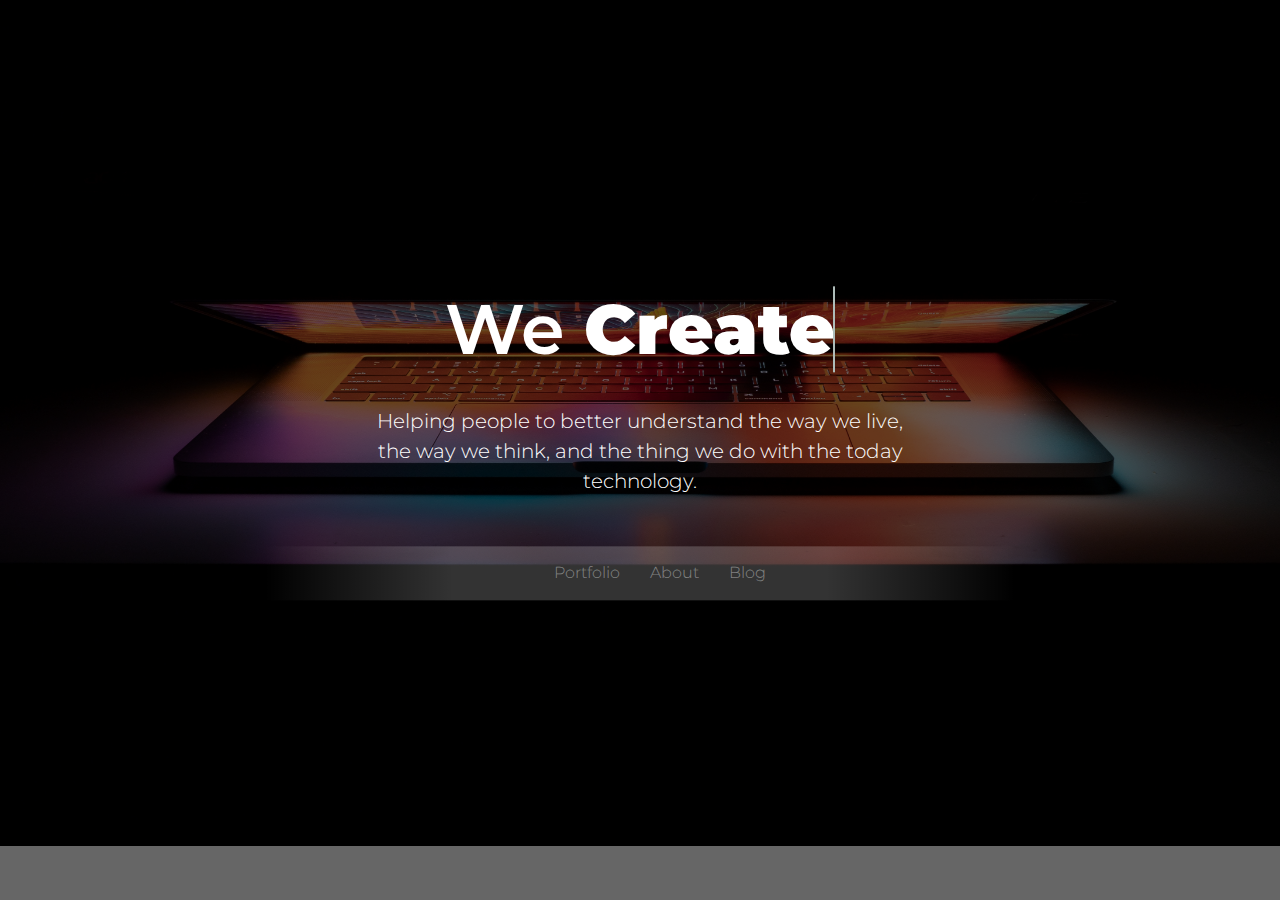
==== commit 2147ad78: "Update index.html" ====
--- a/index.html
+++ b/index.html
@@ -22,7 +22,7 @@
             <section class="hero-section hero-section--image clearfix clip">
                 <div class="hero-section__wrap">
                     <div class="hero-section__option">
-                        <img src="assets/images/background.jpg" alt="Hero section image">
+                        <img src="assets/images/index.jpg" alt="Hero section image">
                     </div>
                     <!-- .hero-section__option -->
 
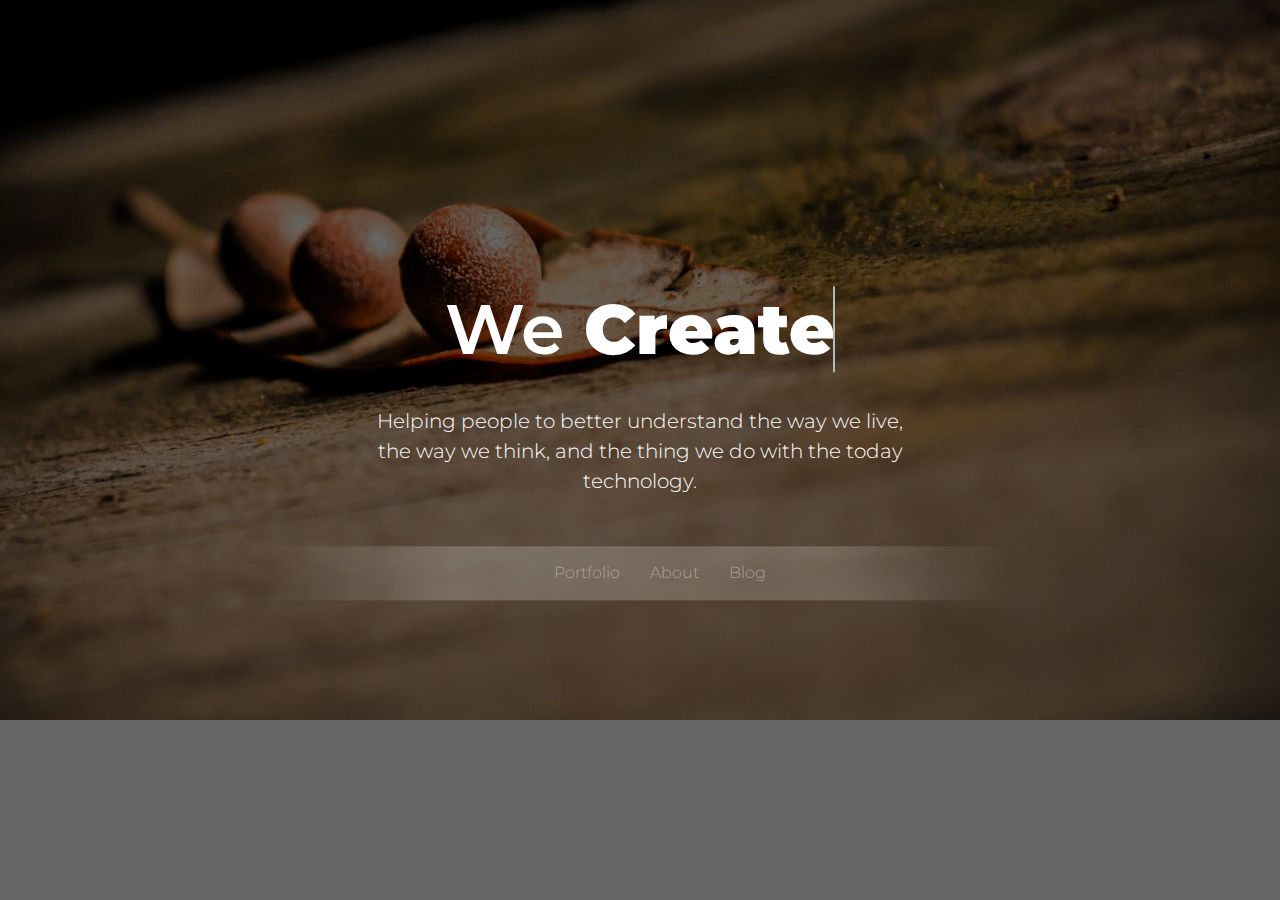
==== commit 97cdad59: "Update index.html" ====
--- a/index.html
+++ b/index.html
@@ -22,7 +22,7 @@
             <section class="hero-section hero-section--image clearfix clip">
                 <div class="hero-section__wrap">
                     <div class="hero-section__option">
-                        <img src="assets/images/index.jpg" alt="Hero section image">
+                        <img src="assets/images/indexOriginal.jpg" alt="Hero section image">
                     </div>
                     <!-- .hero-section__option -->
 
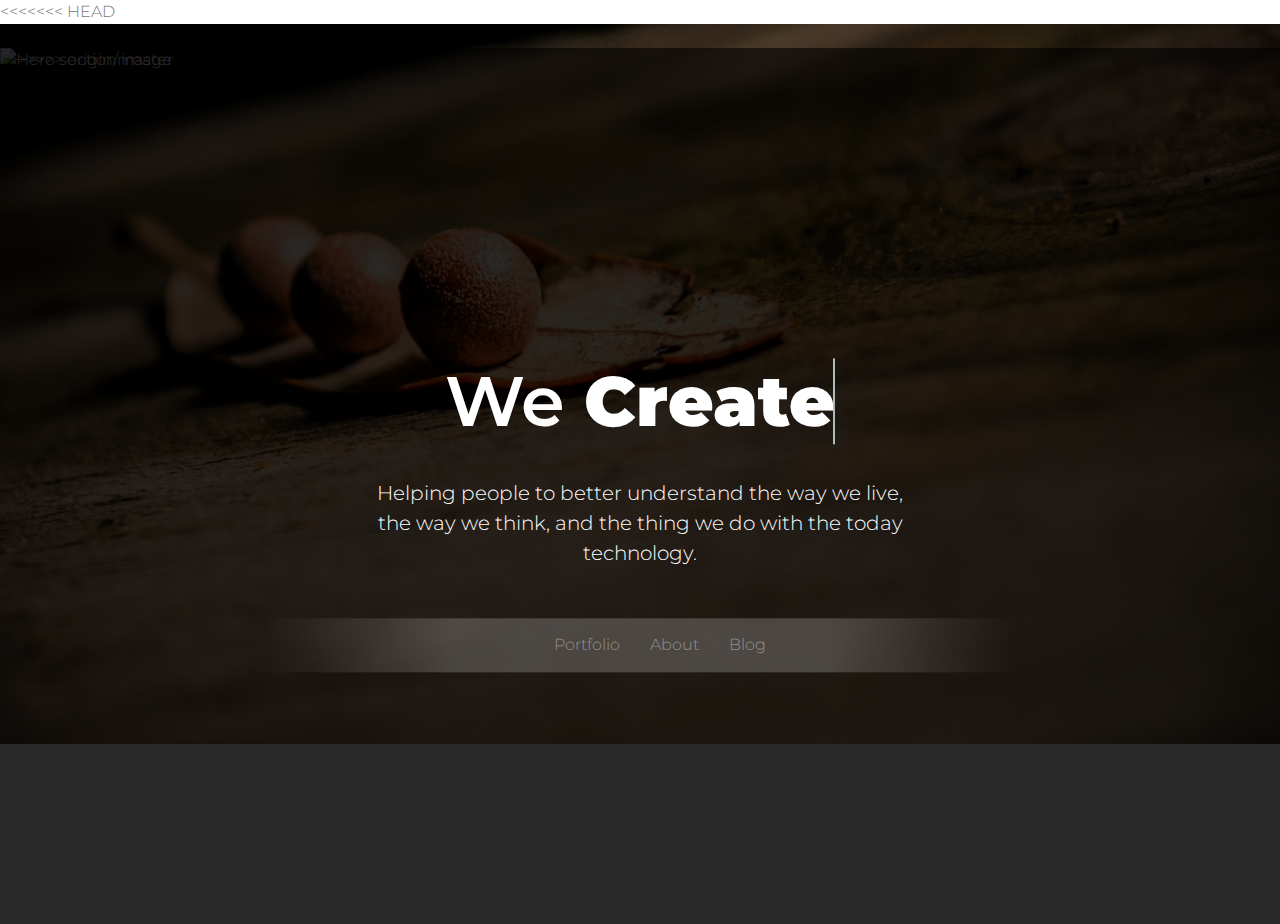
==== commit 43f433da: "Merge remote-tracking branch 'origin/master'" ====
--- a/index.html
+++ b/index.html
@@ -1,23 +1,50 @@
 <!DOCTYPE html>
 <html lang="en">
     <head>
-        <title>UKaren - Creative Design Develop</title>
-        <meta charset="UTF-8">
-        <meta name="viewport" content="width=device-width, initial-scale=1">
+        
+<title>UKaren - Creative Design Develop</title>
+        
+<meta charset="UTF-8">
+       
+ <meta name="viewport" content="width=device-width, initial-scale=1">
 
-        <link href="https://fonts.googleapis.com/css?family=Montserrat:300,400,600&amp;subset=latin-ext" rel="stylesheet">
+        
+<link href="https://fonts.googleapis.com/css?family=Montserrat:300,400,600&amp;subset=latin-ext" rel="stylesheet">
 
-        <!-- CSS -->
-        <link href="assets/css/main.css" rel="stylesheet">
+        
+<!-- CSS -->
+       
+ <link href="indes/css/main.css" rel="stylesheet">
 
-        <!-- JS -->
-        <script src="assets/js/vendor/modernizr-2.8.3.min.js"></script>
-        <script src="assets/js/vendor/jquery-1.12.0.min.js"></script>
-    </head>
+       
+ <!-- JS -->
+       
+ <script src="indes/js/vendor/modernizr-2.8.3.min.js"></script>
+       
+ <script src="indes/js/vendor/jquery-1.12.0.min.js"></script>
+    
+</head>
     <body>
         <div class="site" id="page">
-            <a class="skip-link sr-only" href="#main">Skip to content</a>
+           
+ <a class="skip-link sr-only" href="#main">Skip to content</a>
 
+<<<<<<< HEAD
+           
+ <!-- Options headline effects: .rotate | .slide | .zoom | .push | .clip -->
+           
+ <section class="hero-section hero-section--image clearfix clip">
+                
+<div class="hero-section__wrap">
+                  
+  <div class="hero-section__option">
+                      
+  <img src="indes/images/indexOriginal.jpg" alt="Hero section image">
+                  
+  </div>
+                   
+ <!-- .hero-section__option -->
+=======
             <!-- Options headline effects: .rotate | .slide | .zoom | .push | .clip -->
             <section class="hero-section hero-section--image clearfix clip">
                 <div class="hero-section__wrap">
@@ -25,40 +52,69 @@
                         <img src="assets/images/indexOriginal.jpg" alt="Hero section image">
                     </div>
                     <!-- .hero-section__option -->
+>>>>>>> origin/master
 
-                    <div class="container">
-                        <div class="row">
-                            <div class="offset-lg-2 col-lg-8">
-                                <div class="title-01 title-01--11 text-center">
-                                    <h2 class="title__heading">
-                                        <span>We </span>
-                                        <strong class="hero-section__words">
-                                             <span class="title__effect is-visible">Create</span>
-                                        <span class="title__effect">Design</span>
-                                        <span class="title__effect">Develop</span>                                       
-                                        </strong>
+          
+          <div class="container">
+                   
+     <div class="row">
+                           
+ <div class="offset-lg-2 col-lg-8">
+                             
+   <div class="title-01 title-01--11 text-center">
+                                 
+   <h2 class="title__heading">
+                                       
+ <span>We </span>
+                                        
+<strong class="hero-section__words">
+                                            
+ <span class="title__effect is-visible">Create</span>
+                                     
+   <span class="title__effect">Design</span>
+                                        
+<span class="title__effect">Develop</span>                                       
+                                        
+</strong>
                                     </h2>
-                                    <div class="title__description">Helping people to better understand the way we live, the way we think, and the thing we 
+                                    
+<div class="title__description">Helping people to better understand the way we live, the way we think, and the thing we 
 					    do with the today technology.</div>
 
                                     <!-- Options btn color: .btn-success | .btn-info | .btn-warning | .btn-danger | .btn-primary -->
-                                    <div class="title__action">
-                                   <nav>
- 				 	<ul id="main-ul">
-   						 <li><a href="#">Portfolio</a></li>
-   						 <li><a href="#">About</a></li>
-    						<li><a href="#">Blog</a></li>
- 					 </ul>
-				</nav>
+                                    
+<div class="title__action">
+                                 
+  <nav>
+ 				 	
+<ul id="main-ul">
+   						
+ <li><a href="portfolio.html">Portfolio</a></li>
+   						 
+<li><a href="about.html">About</a></li>
+    						
+<li><a href="blog.html">Blog</a></li>
+ 					 
+</ul>
+				
+</nav>
 
-                                    </div>
-                                </div> <!-- .title-01 -->
-                            </div>
-                        </div>
-                    </div>
-                </div>
-            </section>
-        </div>
+                                   
+ </div>
+                                
+</div> <!-- .title-01 -->
+                          
+  </div>
+                        
+</div>
+                  
+  </div>
+               
+ </div>
+           
+ </section>
+       
+ </div>
 
        
  <style>
@@ -88,6 +144,7 @@
 </style>
         <!-- JS -->
         <script src="assets/js/plugins/animate-headline.js"></script>
-        <script src="assets/js/main.js"></script>
+        
+<script src="assets/js/main.js"></script>
     </body>
 </html>
--- a/indes/css/main.css
+++ b/indes/css/main.css
@@ -0,0 +1,2592 @@
+/*------------------------------------------------------------------------
+# Free Splash HTML Templates - Feb 3, 2018
+# ------------------------------------------------------------------------
+# Designed & coded by Awe7 Team
+# Websites:  http://www.awe7.com -  Email: info@awe7.com
+--------------------------------------------------------------------------*/
+
+html {
+  box-sizing: border-box;
+}
+
+*,
+*::before,
+*::after {
+  box-sizing: inherit;
+}
+
+html {
+  font-size: 16px;
+  -ms-overflow-style: scrollbar;
+  -webkit-tap-highlight-color: transparent;
+}
+
+body {
+  margin: 0;
+}
+
+body {
+  font-family: "Montserrat", sans-serif;
+  font-size: 1rem;
+  font-weight: 300;
+  line-height: 1.5;
+  color: #787878;
+  background-color: #fff;
+}
+
+p {
+  margin-top: 0;
+}
+
+a {
+  color: #1c1c1c;
+  text-decoration: none;
+}
+
+a:hover {
+  color: #2e4bfd;
+  text-decoration: none;
+}
+
+img {
+  max-width: 100%;
+}
+
+.clearfix::after {
+  content: "";
+  display: table;
+  clear: both;
+}
+
+.slick-container {
+  display: none;
+}
+
+.slick-initialized {
+  display: block;
+}
+
+.slick-dots {
+  bottom: 0;
+}
+
+.sr-only {
+  position: absolute;
+  width: 1px;
+  height: 1px;
+  padding: 0;
+  margin: -1px;
+  overflow: hidden;
+  clip: rect(0, 0, 0, 0);
+  border: 0;
+}
+
+.sr-only-focusable:active,
+.sr-only-focusable:focus {
+  position: static;
+  width: auto;
+  height: auto;
+  margin: 0;
+  overflow: visible;
+  clip: auto;
+}
+
+.text-left {
+  text-align: left;
+}
+
+.text-right {
+  text-align: right;
+}
+
+.text-center {
+  text-align: center;
+}
+
+.container {
+  margin-left: auto;
+  margin-right: auto;
+  padding-left: 15px;
+  padding-right: 15px;
+}
+
+.container::after {
+  content: "";
+  display: table;
+  clear: both;
+}
+
+@media (min-width: 576px) {
+  .container {
+    width: 570px;
+    max-width: 100%;
+  }
+}
+
+@media (min-width: 768px) {
+  .container {
+    width: 750px;
+    max-width: 100%;
+  }
+}
+
+@media (min-width: 992px) {
+  .container {
+    width: 990px;
+    max-width: 100%;
+  }
+}
+
+@media (min-width: 1200px) {
+  .container {
+    width: 1170px;
+    max-width: 100%;
+  }
+}
+
+.container-fluid {
+  margin-left: auto;
+  margin-right: auto;
+  padding-left: 15px;
+  padding-right: 15px;
+}
+
+.container-fluid::after {
+  content: "";
+  display: table;
+  clear: both;
+}
+
+.row {
+  margin-right: -15px;
+  margin-left: -15px;
+}
+
+.row::after {
+  content: "";
+  display: table;
+  clear: both;
+}
+
+@media (min-width: 576px) {
+  .row {
+    margin-right: -15px;
+    margin-left: -15px;
+  }
+}
+
+@media (min-width: 768px) {
+  .row {
+    margin-right: -15px;
+    margin-left: -15px;
+  }
+}
+
+@media (min-width: 992px) {
+  .row {
+    margin-right: -15px;
+    margin-left: -15px;
+  }
+}
+
+@media (min-width: 1200px) {
+  .row {
+    margin-right: -15px;
+    margin-left: -15px;
+  }
+}
+
+.col-xs, .col-xs-1, .col-xs-2, .col-xs-3, .col-xs-4, .col-xs-5, .col-xs-6, .col-xs-7, .col-xs-8, .col-xs-9, .col-xs-10, .col-xs-11, .col-xs-12, .col-sm, .col-sm-1, .col-sm-2, .col-sm-3, .col-sm-4, .col-sm-5, .col-sm-6, .col-sm-7, .col-sm-8, .col-sm-9, .col-sm-10, .col-sm-11, .col-sm-12, .col-md, .col-md-1, .col-md-2, .col-md-3, .col-md-4, .col-md-5, .col-md-6, .col-md-7, .col-md-8, .col-md-9, .col-md-10, .col-md-11, .col-md-12, .col-lg, .col-lg-1, .col-lg-2, .col-lg-3, .col-lg-4, .col-lg-5, .col-lg-6, .col-lg-7, .col-lg-8, .col-lg-9, .col-lg-10, .col-lg-11, .col-lg-12, .col-xl, .col-xl-1, .col-xl-2, .col-xl-3, .col-xl-4, .col-xl-5, .col-xl-6, .col-xl-7, .col-xl-8, .col-xl-9, .col-xl-10, .col-xl-11, .col-xl-12 {
+  position: relative;
+  min-height: 1px;
+  padding-right: 15px;
+  padding-left: 15px;
+}
+
+@media (min-width: 576px) {
+  .col-xs, .col-xs-1, .col-xs-2, .col-xs-3, .col-xs-4, .col-xs-5, .col-xs-6, .col-xs-7, .col-xs-8, .col-xs-9, .col-xs-10, .col-xs-11, .col-xs-12, .col-sm, .col-sm-1, .col-sm-2, .col-sm-3, .col-sm-4, .col-sm-5, .col-sm-6, .col-sm-7, .col-sm-8, .col-sm-9, .col-sm-10, .col-sm-11, .col-sm-12, .col-md, .col-md-1, .col-md-2, .col-md-3, .col-md-4, .col-md-5, .col-md-6, .col-md-7, .col-md-8, .col-md-9, .col-md-10, .col-md-11, .col-md-12, .col-lg, .col-lg-1, .col-lg-2, .col-lg-3, .col-lg-4, .col-lg-5, .col-lg-6, .col-lg-7, .col-lg-8, .col-lg-9, .col-lg-10, .col-lg-11, .col-lg-12, .col-xl, .col-xl-1, .col-xl-2, .col-xl-3, .col-xl-4, .col-xl-5, .col-xl-6, .col-xl-7, .col-xl-8, .col-xl-9, .col-xl-10, .col-xl-11, .col-xl-12 {
+    padding-right: 15px;
+    padding-left: 15px;
+  }
+}
+
+@media (min-width: 768px) {
+  .col-xs, .col-xs-1, .col-xs-2, .col-xs-3, .col-xs-4, .col-xs-5, .col-xs-6, .col-xs-7, .col-xs-8, .col-xs-9, .col-xs-10, .col-xs-11, .col-xs-12, .col-sm, .col-sm-1, .col-sm-2, .col-sm-3, .col-sm-4, .col-sm-5, .col-sm-6, .col-sm-7, .col-sm-8, .col-sm-9, .col-sm-10, .col-sm-11, .col-sm-12, .col-md, .col-md-1, .col-md-2, .col-md-3, .col-md-4, .col-md-5, .col-md-6, .col-md-7, .col-md-8, .col-md-9, .col-md-10, .col-md-11, .col-md-12, .col-lg, .col-lg-1, .col-lg-2, .col-lg-3, .col-lg-4, .col-lg-5, .col-lg-6, .col-lg-7, .col-lg-8, .col-lg-9, .col-lg-10, .col-lg-11, .col-lg-12, .col-xl, .col-xl-1, .col-xl-2, .col-xl-3, .col-xl-4, .col-xl-5, .col-xl-6, .col-xl-7, .col-xl-8, .col-xl-9, .col-xl-10, .col-xl-11, .col-xl-12 {
+    padding-right: 15px;
+    padding-left: 15px;
+  }
+}
+
+@media (min-width: 992px) {
+  .col-xs, .col-xs-1, .col-xs-2, .col-xs-3, .col-xs-4, .col-xs-5, .col-xs-6, .col-xs-7, .col-xs-8, .col-xs-9, .col-xs-10, .col-xs-11, .col-xs-12, .col-sm, .col-sm-1, .col-sm-2, .col-sm-3, .col-sm-4, .col-sm-5, .col-sm-6, .col-sm-7, .col-sm-8, .col-sm-9, .col-sm-10, .col-sm-11, .col-sm-12, .col-md, .col-md-1, .col-md-2, .col-md-3, .col-md-4, .col-md-5, .col-md-6, .col-md-7, .col-md-8, .col-md-9, .col-md-10, .col-md-11, .col-md-12, .col-lg, .col-lg-1, .col-lg-2, .col-lg-3, .col-lg-4, .col-lg-5, .col-lg-6, .col-lg-7, .col-lg-8, .col-lg-9, .col-lg-10, .col-lg-11, .col-lg-12, .col-xl, .col-xl-1, .col-xl-2, .col-xl-3, .col-xl-4, .col-xl-5, .col-xl-6, .col-xl-7, .col-xl-8, .col-xl-9, .col-xl-10, .col-xl-11, .col-xl-12 {
+    padding-right: 15px;
+    padding-left: 15px;
+  }
+}
+
+@media (min-width: 1200px) {
+  .col-xs, .col-xs-1, .col-xs-2, .col-xs-3, .col-xs-4, .col-xs-5, .col-xs-6, .col-xs-7, .col-xs-8, .col-xs-9, .col-xs-10, .col-xs-11, .col-xs-12, .col-sm, .col-sm-1, .col-sm-2, .col-sm-3, .col-sm-4, .col-sm-5, .col-sm-6, .col-sm-7, .col-sm-8, .col-sm-9, .col-sm-10, .col-sm-11, .col-sm-12, .col-md, .col-md-1, .col-md-2, .col-md-3, .col-md-4, .col-md-5, .col-md-6, .col-md-7, .col-md-8, .col-md-9, .col-md-10, .col-md-11, .col-md-12, .col-lg, .col-lg-1, .col-lg-2, .col-lg-3, .col-lg-4, .col-lg-5, .col-lg-6, .col-lg-7, .col-lg-8, .col-lg-9, .col-lg-10, .col-lg-11, .col-lg-12, .col-xl, .col-xl-1, .col-xl-2, .col-xl-3, .col-xl-4, .col-xl-5, .col-xl-6, .col-xl-7, .col-xl-8, .col-xl-9, .col-xl-10, .col-xl-11, .col-xl-12 {
+    padding-right: 15px;
+    padding-left: 15px;
+  }
+}
+
+.col-xs-1 {
+  float: left;
+  width: 8.33333%;
+}
+
+.col-xs-2 {
+  float: left;
+  width: 16.66667%;
+}
+
+.col-xs-3 {
+  float: left;
+  width: 25%;
+}
+
+.col-xs-4 {
+  float: left;
+  width: 33.33333%;
+}
+
+.col-xs-5 {
+  float: left;
+  width: 41.66667%;
+}
+
+.col-xs-6 {
+  float: left;
+  width: 50%;
+}
+
+.col-xs-7 {
+  float: left;
+  width: 58.33333%;
+}
+
+.col-xs-8 {
+  float: left;
+  width: 66.66667%;
+}
+
+.col-xs-9 {
+  float: left;
+  width: 75%;
+}
+
+.col-xs-10 {
+  float: left;
+  width: 83.33333%;
+}
+
+.col-xs-11 {
+  float: left;
+  width: 91.66667%;
+}
+
+.col-xs-12 {
+  float: left;
+  width: 100%;
+}
+
+.pull-xs-0 {
+  right: auto;
+}
+
+.pull-xs-1 {
+  right: 8.33333%;
+}
+
+.pull-xs-2 {
+  right: 16.66667%;
+}
+
+.pull-xs-3 {
+  right: 25%;
+}
+
+.pull-xs-4 {
+  right: 33.33333%;
+}
+
+.pull-xs-5 {
+  right: 41.66667%;
+}
+
+.pull-xs-6 {
+  right: 50%;
+}
+
+.pull-xs-7 {
+  right: 58.33333%;
+}
+
+.pull-xs-8 {
+  right: 66.66667%;
+}
+
+.pull-xs-9 {
+  right: 75%;
+}
+
+.pull-xs-10 {
+  right: 83.33333%;
+}
+
+.pull-xs-11 {
+  right: 91.66667%;
+}
+
+.pull-xs-12 {
+  right: 100%;
+}
+
+.push-xs-0 {
+  left: auto;
+}
+
+.push-xs-1 {
+  left: 8.33333%;
+}
+
+.push-xs-2 {
+  left: 16.66667%;
+}
+
+.push-xs-3 {
+  left: 25%;
+}
+
+.push-xs-4 {
+  left: 33.33333%;
+}
+
+.push-xs-5 {
+  left: 41.66667%;
+}
+
+.push-xs-6 {
+  left: 50%;
+}
+
+.push-xs-7 {
+  left: 58.33333%;
+}
+
+.push-xs-8 {
+  left: 66.66667%;
+}
+
+.push-xs-9 {
+  left: 75%;
+}
+
+.push-xs-10 {
+  left: 83.33333%;
+}
+
+.push-xs-11 {
+  left: 91.66667%;
+}
+
+.push-xs-12 {
+  left: 100%;
+}
+
+.offset-xs-1 {
+  margin-left: 8.33333%;
+}
+
+.offset-xs-2 {
+  margin-left: 16.66667%;
+}
+
+.offset-xs-3 {
+  margin-left: 25%;
+}
+
+.offset-xs-4 {
+  margin-left: 33.33333%;
+}
+
+.offset-xs-5 {
+  margin-left: 41.66667%;
+}
+
+.offset-xs-6 {
+  margin-left: 50%;
+}
+
+.offset-xs-7 {
+  margin-left: 58.33333%;
+}
+
+.offset-xs-8 {
+  margin-left: 66.66667%;
+}
+
+.offset-xs-9 {
+  margin-left: 75%;
+}
+
+.offset-xs-10 {
+  margin-left: 83.33333%;
+}
+
+.offset-xs-11 {
+  margin-left: 91.66667%;
+}
+
+@media (min-width: 576px) {
+  .col-sm-1 {
+    float: left;
+    width: 8.33333%;
+  }
+  .col-sm-2 {
+    float: left;
+    width: 16.66667%;
+  }
+  .col-sm-3 {
+    float: left;
+    width: 25%;
+  }
+  .col-sm-4 {
+    float: left;
+    width: 33.33333%;
+  }
+  .col-sm-5 {
+    float: left;
+    width: 41.66667%;
+  }
+  .col-sm-6 {
+    float: left;
+    width: 50%;
+  }
+  .col-sm-7 {
+    float: left;
+    width: 58.33333%;
+  }
+  .col-sm-8 {
+    float: left;
+    width: 66.66667%;
+  }
+  .col-sm-9 {
+    float: left;
+    width: 75%;
+  }
+  .col-sm-10 {
+    float: left;
+    width: 83.33333%;
+  }
+  .col-sm-11 {
+    float: left;
+    width: 91.66667%;
+  }
+  .col-sm-12 {
+    float: left;
+    width: 100%;
+  }
+  .pull-sm-0 {
+    right: auto;
+  }
+  .pull-sm-1 {
+    right: 8.33333%;
+  }
+  .pull-sm-2 {
+    right: 16.66667%;
+  }
+  .pull-sm-3 {
+    right: 25%;
+  }
+  .pull-sm-4 {
+    right: 33.33333%;
+  }
+  .pull-sm-5 {
+    right: 41.66667%;
+  }
+  .pull-sm-6 {
+    right: 50%;
+  }
+  .pull-sm-7 {
+    right: 58.33333%;
+  }
+  .pull-sm-8 {
+    right: 66.66667%;
+  }
+  .pull-sm-9 {
+    right: 75%;
+  }
+  .pull-sm-10 {
+    right: 83.33333%;
+  }
+  .pull-sm-11 {
+    right: 91.66667%;
+  }
+  .pull-sm-12 {
+    right: 100%;
+  }
+  .push-sm-0 {
+    left: auto;
+  }
+  .push-sm-1 {
+    left: 8.33333%;
+  }
+  .push-sm-2 {
+    left: 16.66667%;
+  }
+  .push-sm-3 {
+    left: 25%;
+  }
+  .push-sm-4 {
+    left: 33.33333%;
+  }
+  .push-sm-5 {
+    left: 41.66667%;
+  }
+  .push-sm-6 {
+    left: 50%;
+  }
+  .push-sm-7 {
+    left: 58.33333%;
+  }
+  .push-sm-8 {
+    left: 66.66667%;
+  }
+  .push-sm-9 {
+    left: 75%;
+  }
+  .push-sm-10 {
+    left: 83.33333%;
+  }
+  .push-sm-11 {
+    left: 91.66667%;
+  }
+  .push-sm-12 {
+    left: 100%;
+  }
+  .offset-sm-0 {
+    margin-left: 0%;
+  }
+  .offset-sm-1 {
+    margin-left: 8.33333%;
+  }
+  .offset-sm-2 {
+    margin-left: 16.66667%;
+  }
+  .offset-sm-3 {
+    margin-left: 25%;
+  }
+  .offset-sm-4 {
+    margin-left: 33.33333%;
+  }
+  .offset-sm-5 {
+    margin-left: 41.66667%;
+  }
+  .offset-sm-6 {
+    margin-left: 50%;
+  }
+  .offset-sm-7 {
+    margin-left: 58.33333%;
+  }
+  .offset-sm-8 {
+    margin-left: 66.66667%;
+  }
+  .offset-sm-9 {
+    margin-left: 75%;
+  }
+  .offset-sm-10 {
+    margin-left: 83.33333%;
+  }
+  .offset-sm-11 {
+    margin-left: 91.66667%;
+  }
+}
+
+@media (min-width: 768px) {
+  .col-md-1 {
+    float: left;
+    width: 8.33333%;
+  }
+  .col-md-2 {
+    float: left;
+    width: 16.66667%;
+  }
+  .col-md-3 {
+    float: left;
+    width: 25%;
+  }
+  .col-md-4 {
+    float: left;
+    width: 33.33333%;
+  }
+  .col-md-5 {
+    float: left;
+    width: 41.66667%;
+  }
+  .col-md-6 {
+    float: left;
+    width: 50%;
+  }
+  .col-md-7 {
+    float: left;
+    width: 58.33333%;
+  }
+  .col-md-8 {
+    float: left;
+    width: 66.66667%;
+  }
+  .col-md-9 {
+    float: left;
+    width: 75%;
+  }
+  .col-md-10 {
+    float: left;
+    width: 83.33333%;
+  }
+  .col-md-11 {
+    float: left;
+    width: 91.66667%;
+  }
+  .col-md-12 {
+    float: left;
+    width: 100%;
+  }
+  .pull-md-0 {
+    right: auto;
+  }
+  .pull-md-1 {
+    right: 8.33333%;
+  }
+  .pull-md-2 {
+    right: 16.66667%;
+  }
+  .pull-md-3 {
+    right: 25%;
+  }
+  .pull-md-4 {
+    right: 33.33333%;
+  }
+  .pull-md-5 {
+    right: 41.66667%;
+  }
+  .pull-md-6 {
+    right: 50%;
+  }
+  .pull-md-7 {
+    right: 58.33333%;
+  }
+  .pull-md-8 {
+    right: 66.66667%;
+  }
+  .pull-md-9 {
+    right: 75%;
+  }
+  .pull-md-10 {
+    right: 83.33333%;
+  }
+  .pull-md-11 {
+    right: 91.66667%;
+  }
+  .pull-md-12 {
+    right: 100%;
+  }
+  .push-md-0 {
+    left: auto;
+  }
+  .push-md-1 {
+    left: 8.33333%;
+  }
+  .push-md-2 {
+    left: 16.66667%;
+  }
+  .push-md-3 {
+    left: 25%;
+  }
+  .push-md-4 {
+    left: 33.33333%;
+  }
+  .push-md-5 {
+    left: 41.66667%;
+  }
+  .push-md-6 {
+    left: 50%;
+  }
+  .push-md-7 {
+    left: 58.33333%;
+  }
+  .push-md-8 {
+    left: 66.66667%;
+  }
+  .push-md-9 {
+    left: 75%;
+  }
+  .push-md-10 {
+    left: 83.33333%;
+  }
+  .push-md-11 {
+    left: 91.66667%;
+  }
+  .push-md-12 {
+    left: 100%;
+  }
+  .offset-md-0 {
+    margin-left: 0%;
+  }
+  .offset-md-1 {
+    margin-left: 8.33333%;
+  }
+  .offset-md-2 {
+    margin-left: 16.66667%;
+  }
+  .offset-md-3 {
+    margin-left: 25%;
+  }
+  .offset-md-4 {
+    margin-left: 33.33333%;
+  }
+  .offset-md-5 {
+    margin-left: 41.66667%;
+  }
+  .offset-md-6 {
+    margin-left: 50%;
+  }
+  .offset-md-7 {
+    margin-left: 58.33333%;
+  }
+  .offset-md-8 {
+    margin-left: 66.66667%;
+  }
+  .offset-md-9 {
+    margin-left: 75%;
+  }
+  .offset-md-10 {
+    margin-left: 83.33333%;
+  }
+  .offset-md-11 {
+    margin-left: 91.66667%;
+  }
+}
+
+@media (min-width: 992px) {
+  .col-lg-1 {
+    float: left;
+    width: 8.33333%;
+  }
+  .col-lg-2 {
+    float: left;
+    width: 16.66667%;
+  }
+  .col-lg-3 {
+    float: left;
+    width: 25%;
+  }
+  .col-lg-4 {
+    float: left;
+    width: 33.33333%;
+  }
+  .col-lg-5 {
+    float: left;
+    width: 41.66667%;
+  }
+  .col-lg-6 {
+    float: left;
+    width: 50%;
+  }
+  .col-lg-7 {
+    float: left;
+    width: 58.33333%;
+  }
+  .col-lg-8 {
+    float: left;
+    width: 66.66667%;
+  }
+  .col-lg-9 {
+    float: left;
+    width: 75%;
+  }
+  .col-lg-10 {
+    float: left;
+    width: 83.33333%;
+  }
+  .col-lg-11 {
+    float: left;
+    width: 91.66667%;
+  }
+  .col-lg-12 {
+    float: left;
+    width: 100%;
+  }
+  .pull-lg-0 {
+    right: auto;
+  }
+  .pull-lg-1 {
+    right: 8.33333%;
+  }
+  .pull-lg-2 {
+    right: 16.66667%;
+  }
+  .pull-lg-3 {
+    right: 25%;
+  }
+  .pull-lg-4 {
+    right: 33.33333%;
+  }
+  .pull-lg-5 {
+    right: 41.66667%;
+  }
+  .pull-lg-6 {
+    right: 50%;
+  }
+  .pull-lg-7 {
+    right: 58.33333%;
+  }
+  .pull-lg-8 {
+    right: 66.66667%;
+  }
+  .pull-lg-9 {
+    right: 75%;
+  }
+  .pull-lg-10 {
+    right: 83.33333%;
+  }
+  .pull-lg-11 {
+    right: 91.66667%;
+  }
+  .pull-lg-12 {
+    right: 100%;
+  }
+  .push-lg-0 {
+    left: auto;
+  }
+  .push-lg-1 {
+    left: 8.33333%;
+  }
+  .push-lg-2 {
+    left: 16.66667%;
+  }
+  .push-lg-3 {
+    left: 25%;
+  }
+  .push-lg-4 {
+    left: 33.33333%;
+  }
+  .push-lg-5 {
+    left: 41.66667%;
+  }
+  .push-lg-6 {
+    left: 50%;
+  }
+  .push-lg-7 {
+    left: 58.33333%;
+  }
+  .push-lg-8 {
+    left: 66.66667%;
+  }
+  .push-lg-9 {
+    left: 75%;
+  }
+  .push-lg-10 {
+    left: 83.33333%;
+  }
+  .push-lg-11 {
+    left: 91.66667%;
+  }
+  .push-lg-12 {
+    left: 100%;
+  }
+  .offset-lg-0 {
+    margin-left: 0%;
+  }
+  .offset-lg-1 {
+    margin-left: 8.33333%;
+  }
+  .offset-lg-2 {
+    margin-left: 16.66667%;
+  }
+  .offset-lg-3 {
+    margin-left: 25%;
+  }
+  .offset-lg-4 {
+    margin-left: 33.33333%;
+  }
+  .offset-lg-5 {
+    margin-left: 41.66667%;
+  }
+  .offset-lg-6 {
+    margin-left: 50%;
+  }
+  .offset-lg-7 {
+    margin-left: 58.33333%;
+  }
+  .offset-lg-8 {
+    margin-left: 66.66667%;
+  }
+  .offset-lg-9 {
+    margin-left: 75%;
+  }
+  .offset-lg-10 {
+    margin-left: 83.33333%;
+  }
+  .offset-lg-11 {
+    margin-left: 91.66667%;
+  }
+}
+
+@media (min-width: 1200px) {
+  .col-xl-1 {
+    float: left;
+    width: 8.33333%;
+  }
+  .col-xl-2 {
+    float: left;
+    width: 16.66667%;
+  }
+  .col-xl-3 {
+    float: left;
+    width: 25%;
+  }
+  .col-xl-4 {
+    float: left;
+    width: 33.33333%;
+  }
+  .col-xl-5 {
+    float: left;
+    width: 41.66667%;
+  }
+  .col-xl-6 {
+    float: left;
+    width: 50%;
+  }
+  .col-xl-7 {
+    float: left;
+    width: 58.33333%;
+  }
+  .col-xl-8 {
+    float: left;
+    width: 66.66667%;
+  }
+  .col-xl-9 {
+    float: left;
+    width: 75%;
+  }
+  .col-xl-10 {
+    float: left;
+    width: 83.33333%;
+  }
+  .col-xl-11 {
+    float: left;
+    width: 91.66667%;
+  }
+  .col-xl-12 {
+    float: left;
+    width: 100%;
+  }
+  .pull-xl-0 {
+    right: auto;
+  }
+  .pull-xl-1 {
+    right: 8.33333%;
+  }
+  .pull-xl-2 {
+    right: 16.66667%;
+  }
+  .pull-xl-3 {
+    right: 25%;
+  }
+  .pull-xl-4 {
+    right: 33.33333%;
+  }
+  .pull-xl-5 {
+    right: 41.66667%;
+  }
+  .pull-xl-6 {
+    right: 50%;
+  }
+  .pull-xl-7 {
+    right: 58.33333%;
+  }
+  .pull-xl-8 {
+    right: 66.66667%;
+  }
+  .pull-xl-9 {
+    right: 75%;
+  }
+  .pull-xl-10 {
+    right: 83.33333%;
+  }
+  .pull-xl-11 {
+    right: 91.66667%;
+  }
+  .pull-xl-12 {
+    right: 100%;
+  }
+  .push-xl-0 {
+    left: auto;
+  }
+  .push-xl-1 {
+    left: 8.33333%;
+  }
+  .push-xl-2 {
+    left: 16.66667%;
+  }
+  .push-xl-3 {
+    left: 25%;
+  }
+  .push-xl-4 {
+    left: 33.33333%;
+  }
+  .push-xl-5 {
+    left: 41.66667%;
+  }
+  .push-xl-6 {
+    left: 50%;
+  }
+  .push-xl-7 {
+    left: 58.33333%;
+  }
+  .push-xl-8 {
+    left: 66.66667%;
+  }
+  .push-xl-9 {
+    left: 75%;
+  }
+  .push-xl-10 {
+    left: 83.33333%;
+  }
+  .push-xl-11 {
+    left: 91.66667%;
+  }
+  .push-xl-12 {
+    left: 100%;
+  }
+  .offset-xl-0 {
+    margin-left: 0%;
+  }
+  .offset-xl-1 {
+    margin-left: 8.33333%;
+  }
+  .offset-xl-2 {
+    margin-left: 16.66667%;
+  }
+  .offset-xl-3 {
+    margin-left: 25%;
+  }
+  .offset-xl-4 {
+    margin-left: 33.33333%;
+  }
+  .offset-xl-5 {
+    margin-left: 41.66667%;
+  }
+  .offset-xl-6 {
+    margin-left: 50%;
+  }
+  .offset-xl-7 {
+    margin-left: 58.33333%;
+  }
+  .offset-xl-8 {
+    margin-left: 66.66667%;
+  }
+  .offset-xl-9 {
+    margin-left: 75%;
+  }
+  .offset-xl-10 {
+    margin-left: 83.33333%;
+  }
+  .offset-xl-11 {
+    margin-left: 91.66667%;
+  }
+}
+
+h1,
+.h1 {
+  font-family: inherit;
+  font-weight: 600;
+  line-height: 1.33333;
+  color: #1c1c1c;
+  margin-top: 0;
+  margin-bottom: 1rem;
+}
+
+h2,
+.h2 {
+  font-family: inherit;
+  font-weight: 600;
+  line-height: 1.33333;
+  color: #1c1c1c;
+  margin-top: 0;
+  margin-bottom: 1rem;
+}
+
+h3,
+.h3 {
+  font-family: inherit;
+  font-weight: 600;
+  line-height: 1.33333;
+  color: #1c1c1c;
+  margin-top: 0;
+  margin-bottom: 1rem;
+}
+
+h4,
+.h4 {
+  font-family: inherit;
+  font-weight: 600;
+  line-height: 1.33333;
+  color: #1c1c1c;
+  margin-top: 0;
+  margin-bottom: 1rem;
+}
+
+h5,
+.h5 {
+  font-family: inherit;
+  font-weight: 600;
+  line-height: 1.33333;
+  color: #1c1c1c;
+  margin-top: 0;
+  margin-bottom: 1rem;
+}
+
+h6,
+.h6 {
+  font-family: inherit;
+  font-weight: 600;
+  line-height: 1.33333;
+  color: #1c1c1c;
+  margin-top: 0;
+  margin-bottom: 1rem;
+}
+
+h1, .h1 {
+  font-size: 3.75rem;
+}
+
+h2, .h2 {
+  font-size: 2.5rem;
+}
+
+h3, .h3 {
+  font-size: 1.875rem;
+}
+
+h4, .h4 {
+  font-size: 1.25rem;
+}
+
+h5, .h5 {
+  font-size: 3.75rem;
+}
+
+h6, .h6 {
+  font-size: 0.875rem;
+}
+
+.btn, button, input[type="submit"], input[type="button"] {
+  display: inline-block;
+  line-height: 1.625;
+  text-align: center;
+  white-space: nowrap;
+  vertical-align: middle;
+  font-size: 1rem;
+  font-weight: 800;
+  text-transform: uppercase;
+  letter-spacing: 0.75px;
+  padding: 1rem .125rem;
+  border: none;
+  border-radius: none;
+  outline: none !important;
+  cursor: pointer;
+  -webkit-user-select: none;
+     -moz-user-select: none;
+      -ms-user-select: none;
+          user-select: none;
+  transition: all 0.3s ease;
+}
+
+.btn-primary {
+  color: #fff;
+  background-color: #2e4bfd;
+  border-color: #2e4bfd;
+}
+
+.btn-primary:hover {
+  color: #fff;
+  background-color: #021fd2;
+  border-color: #0219aa;
+}
+
+.btn-primary:focus, .btn-primary.focus {
+  color: #fff;
+  background-color: #021fd2;
+  border-color: #0219aa;
+}
+
+.btn-primary:active, .btn-primary.active,
+.open > .btn-primary.dropdown-toggle {
+  color: #fff;
+  background-color: #021fd2;
+  border-color: #0219aa;
+  background-image: none;
+}
+
+.btn-primary:active:hover, .btn-primary:active:focus, .btn-primary:active.focus, .btn-primary.active:hover, .btn-primary.active:focus, .btn-primary.active.focus,
+.open > .btn-primary.dropdown-toggle:hover,
+.open > .btn-primary.dropdown-toggle:focus,
+.open > .btn-primary.dropdown-toggle.focus {
+  color: #fff;
+  background-color: #021fd2;
+  border-color: #0219aa;
+}
+
+.btn-primary.disabled:focus, .btn-primary.disabled.focus, .btn-primary:disabled:focus, .btn-primary:disabled.focus {
+  background-color: #2e4bfd;
+  border-color: #2e4bfd;
+}
+
+.btn-primary.disabled:hover, .btn-primary:disabled:hover {
+  background-color: #2e4bfd;
+  border-color: #2e4bfd;
+}
+
+.btn-info {
+  color: #fff;
+  background-color: #cfd6ff;
+  border-color: #cfd6ff;
+}
+
+.btn-info:hover {
+  color: #fff;
+  background-color: #788cff;
+  border-color: #5069ff;
+}
+
+.btn-info:focus, .btn-info.focus {
+  color: #fff;
+  background-color: #788cff;
+  border-color: #5069ff;
+}
+
+.btn-info:active, .btn-info.active,
+.open > .btn-info.dropdown-toggle {
+  color: #fff;
+  background-color: #788cff;
+  border-color: #5069ff;
+  background-image: none;
+}
+
+.btn-info:active:hover, .btn-info:active:focus, .btn-info:active.focus, .btn-info.active:hover, .btn-info.active:focus, .btn-info.active.focus,
+.open > .btn-info.dropdown-toggle:hover,
+.open > .btn-info.dropdown-toggle:focus,
+.open > .btn-info.dropdown-toggle.focus {
+  color: #fff;
+  background-color: #788cff;
+  border-color: #5069ff;
+}
+
+.btn-info.disabled:focus, .btn-info.disabled.focus, .btn-info:disabled:focus, .btn-info:disabled.focus {
+  background-color: #cfd6ff;
+  border-color: #cfd6ff;
+}
+
+.btn-info.disabled:hover, .btn-info:disabled:hover {
+  background-color: #cfd6ff;
+  border-color: #cfd6ff;
+}
+
+.btn-success {
+  color: #fff;
+  background-color: #57d03b;
+  border-color: #57d03b;
+}
+
+.btn-success:hover {
+  color: #fff;
+  background-color: #389123;
+  border-color: #2b711b;
+}
+
+.btn-success:focus, .btn-success.focus {
+  color: #fff;
+  background-color: #389123;
+  border-color: #2b711b;
+}
+
+.btn-success:active, .btn-success.active,
+.open > .btn-success.dropdown-toggle {
+  color: #fff;
+  background-color: #389123;
+  border-color: #2b711b;
+  background-image: none;
+}
+
+.btn-success:active:hover, .btn-success:active:focus, .btn-success:active.focus, .btn-success.active:hover, .btn-success.active:focus, .btn-success.active.focus,
+.open > .btn-success.dropdown-toggle:hover,
+.open > .btn-success.dropdown-toggle:focus,
+.open > .btn-success.dropdown-toggle.focus {
+  color: #fff;
+  background-color: #389123;
+  border-color: #2b711b;
+}
+
+.btn-success.disabled:focus, .btn-success.disabled.focus, .btn-success:disabled:focus, .btn-success:disabled.focus {
+  background-color: #57d03b;
+  border-color: #57d03b;
+}
+
+.btn-success.disabled:hover, .btn-success:disabled:hover {
+  background-color: #57d03b;
+  border-color: #57d03b;
+}
+
+.btn-warning {
+  color: #fff;
+  background-color: #ffda44;
+  border-color: #ffda44;
+}
+
+.btn-warning:hover {
+  color: #fff;
+  background-color: #ecbe00;
+  border-color: #c49d00;
+}
+
+.btn-warning:focus, .btn-warning.focus {
+  color: #fff;
+  background-color: #ecbe00;
+  border-color: #c49d00;
+}
+
+.btn-warning:active, .btn-warning.active,
+.open > .btn-warning.dropdown-toggle {
+  color: #fff;
+  background-color: #ecbe00;
+  border-color: #c49d00;
+  background-image: none;
+}
+
+.btn-warning:active:hover, .btn-warning:active:focus, .btn-warning:active.focus, .btn-warning.active:hover, .btn-warning.active:focus, .btn-warning.active.focus,
+.open > .btn-warning.dropdown-toggle:hover,
+.open > .btn-warning.dropdown-toggle:focus,
+.open > .btn-warning.dropdown-toggle.focus {
+  color: #fff;
+  background-color: #ecbe00;
+  border-color: #c49d00;
+}
+
+.btn-warning.disabled:focus, .btn-warning.disabled.focus, .btn-warning:disabled:focus, .btn-warning:disabled.focus {
+  background-color: #ffda44;
+  border-color: #ffda44;
+}
+
+.btn-warning.disabled:hover, .btn-warning:disabled:hover {
+  background-color: #ffda44;
+  border-color: #ffda44;
+}
+
+.btn-danger {
+  color: #fff;
+  background-color: #e94a4a;
+  border-color: #e94a4a;
+}
+
+.btn-danger:hover {
+  color: #fff;
+  background-color: #c41818;
+  border-color: #a01313;
+}
+
+.btn-danger:focus, .btn-danger.focus {
+  color: #fff;
+  background-color: #c41818;
+  border-color: #a01313;
+}
+
+.btn-danger:active, .btn-danger.active,
+.open > .btn-danger.dropdown-toggle {
+  color: #fff;
+  background-color: #c41818;
+  border-color: #a01313;
+  background-image: none;
+}
+
+.btn-danger:active:hover, .btn-danger:active:focus, .btn-danger:active.focus, .btn-danger.active:hover, .btn-danger.active:focus, .btn-danger.active.focus,
+.open > .btn-danger.dropdown-toggle:hover,
+.open > .btn-danger.dropdown-toggle:focus,
+.open > .btn-danger.dropdown-toggle.focus {
+  color: #fff;
+  background-color: #c41818;
+  border-color: #a01313;
+}
+
+.btn-danger.disabled:focus, .btn-danger.disabled.focus, .btn-danger:disabled:focus, .btn-danger:disabled.focus {
+  background-color: #e94a4a;
+  border-color: #e94a4a;
+}
+
+.btn-danger.disabled:hover, .btn-danger:disabled:hover {
+  background-color: #e94a4a;
+  border-color: #e94a4a;
+}
+
+.btn-outline-primary {
+  color: #2e4bfd;
+  background-image: none;
+  background-color: transparent;
+  border-color: #2e4bfd;
+}
+
+.btn-outline-primary:hover {
+  color: #fff;
+  background-color: #2e4bfd;
+  border-color: #2e4bfd;
+}
+
+.btn-outline-primary:focus, .btn-outline-primary.focus {
+  color: #fff;
+  background-color: #2e4bfd;
+  border-color: #2e4bfd;
+}
+
+.btn-outline-primary:active, .btn-outline-primary.active,
+.open > .btn-outline-primary.dropdown-toggle {
+  color: #fff;
+  background-color: #2e4bfd;
+  border-color: #2e4bfd;
+}
+
+.btn-outline-primary:active:hover, .btn-outline-primary:active:focus, .btn-outline-primary:active.focus, .btn-outline-primary.active:hover, .btn-outline-primary.active:focus, .btn-outline-primary.active.focus,
+.open > .btn-outline-primary.dropdown-toggle:hover,
+.open > .btn-outline-primary.dropdown-toggle:focus,
+.open > .btn-outline-primary.dropdown-toggle.focus {
+  color: #fff;
+  background-color: #021fd2;
+  border-color: #0219aa;
+}
+
+.btn-outline-primary.disabled:focus, .btn-outline-primary.disabled.focus, .btn-outline-primary:disabled:focus, .btn-outline-primary:disabled.focus {
+  border-color: #93a2fe;
+}
+
+.btn-outline-primary.disabled:hover, .btn-outline-primary:disabled:hover {
+  border-color: #93a2fe;
+}
+
+.btn-outline-info {
+  color: #cfd6ff;
+  background-image: none;
+  background-color: transparent;
+  border-color: #cfd6ff;
+}
+
+.btn-outline-info:hover {
+  color: #ccc;
+  background-color: #cfd6ff;
+  border-color: #cfd6ff;
+}
+
+.btn-outline-info:focus, .btn-outline-info.focus {
+  color: #fff;
+  background-color: #cfd6ff;
+  border-color: #cfd6ff;
+}
+
+.btn-outline-info:active, .btn-outline-info.active,
+.open > .btn-outline-info.dropdown-toggle {
+  color: #fff;
+  background-color: #cfd6ff;
+  border-color: #cfd6ff;
+}
+
+.btn-outline-info:active:hover, .btn-outline-info:active:focus, .btn-outline-info:active.focus, .btn-outline-info.active:hover, .btn-outline-info.active:focus, .btn-outline-info.active.focus,
+.open > .btn-outline-info.dropdown-toggle:hover,
+.open > .btn-outline-info.dropdown-toggle:focus,
+.open > .btn-outline-info.dropdown-toggle.focus {
+  color: #fff;
+  background-color: #788cff;
+  border-color: #5069ff;
+}
+
+.btn-outline-info.disabled:focus, .btn-outline-info.disabled.focus, .btn-outline-info:disabled:focus, .btn-outline-info:disabled.focus {
+  border-color: white;
+}
+
+.btn-outline-info.disabled:hover, .btn-outline-info:disabled:hover {
+  border-color: white;
+}
+
+.btn-outline-success {
+  color: #fff;
+  background-image: none;
+  background-color: transparent;
+  border-color: #57d03b;
+}
+
+.btn-outline-success:hover {
+  color: #fff;
+  background-color: #57d03b;
+  border-color: #57d03b;
+}
+
+.btn-outline-success:focus, .btn-outline-success.focus {
+  color: #fff;
+  background-color: #57d03b;
+  border-color: #57d03b;
+}
+
+.btn-outline-success:active, .btn-outline-success.active,
+.open > .btn-outline-success.dropdown-toggle {
+  color: #fff;
+  background-color: #57d03b;
+  border-color: #57d03b;
+}
+
+.btn-outline-success:active:hover, .btn-outline-success:active:focus, .btn-outline-success:active.focus, .btn-outline-success.active:hover, .btn-outline-success.active:focus, .btn-outline-success.active.focus,
+.open > .btn-outline-success.dropdown-toggle:hover,
+.open > .btn-outline-success.dropdown-toggle:focus,
+.open > .btn-outline-success.dropdown-toggle.focus {
+  color: #fff;
+  background-color: #389123;
+  border-color: #2b711b;
+}
+
+.btn-outline-success.disabled:focus, .btn-outline-success.disabled.focus, .btn-outline-success:disabled:focus, .btn-outline-success:disabled.focus {
+  border-color: #9ee48d;
+}
+
+.btn-outline-success.disabled:hover, .btn-outline-success:disabled:hover {
+  border-color: #9ee48d;
+}
+
+.btn-outline-warning {
+  color: #ffda44;
+  background-image: none;
+  background-color: transparent;
+  border-color: #ffda44;
+}
+
+.btn-outline-warning:hover {
+  color: #fff;
+  background-color: #ffda44;
+  border-color: #ffda44;
+}
+
+.btn-outline-warning:focus, .btn-outline-warning.focus {
+  color: #fff;
+  background-color: #ffda44;
+  border-color: #ffda44;
+}
+
+.btn-outline-warning:active, .btn-outline-warning.active,
+.open > .btn-outline-warning.dropdown-toggle {
+  color: #fff;
+  background-color: #ffda44;
+  border-color: #ffda44;
+}
+
+.btn-outline-warning:active:hover, .btn-outline-warning:active:focus, .btn-outline-warning:active.focus, .btn-outline-warning.active:hover, .btn-outline-warning.active:focus, .btn-outline-warning.active.focus,
+.open > .btn-outline-warning.dropdown-toggle:hover,
+.open > .btn-outline-warning.dropdown-toggle:focus,
+.open > .btn-outline-warning.dropdown-toggle.focus {
+  color: #fff;
+  background-color: #ecbe00;
+  border-color: #c49d00;
+}
+
+.btn-outline-warning.disabled:focus, .btn-outline-warning.disabled.focus, .btn-outline-warning:disabled:focus, .btn-outline-warning:disabled.focus {
+  border-color: #ffeeaa;
+}
+
+.btn-outline-warning.disabled:hover, .btn-outline-warning:disabled:hover {
+  border-color: #ffeeaa;
+}
+
+.btn-outline-danger {
+  color: #e94a4a;
+  background-image: none;
+  background-color: transparent;
+  border-color: #e94a4a;
+}
+
+.btn-outline-danger:hover {
+  color: #fff;
+  background-color: #e94a4a;
+  border-color: #e94a4a;
+}
+
+.btn-outline-danger:focus, .btn-outline-danger.focus {
+  color: #fff;
+  background-color: #e94a4a;
+  border-color: #e94a4a;
+}
+
+.btn-outline-danger:active, .btn-outline-danger.active,
+.open > .btn-outline-danger.dropdown-toggle {
+  color: #fff;
+  background-color: #e94a4a;
+  border-color: #e94a4a;
+}
+
+.btn-outline-danger:active:hover, .btn-outline-danger:active:focus, .btn-outline-danger:active.focus, .btn-outline-danger.active:hover, .btn-outline-danger.active:focus, .btn-outline-danger.active.focus,
+.open > .btn-outline-danger.dropdown-toggle:hover,
+.open > .btn-outline-danger.dropdown-toggle:focus,
+.open > .btn-outline-danger.dropdown-toggle.focus {
+  color: #fff;
+  background-color: #c41818;
+  border-color: #a01313;
+}
+
+.btn-outline-danger.disabled:focus, .btn-outline-danger.disabled.focus, .btn-outline-danger:disabled:focus, .btn-outline-danger:disabled.focus {
+  border-color: #f4a5a5;
+}
+
+.btn-outline-danger.disabled:hover, .btn-outline-danger:disabled:hover {
+  border-color: #f4a5a5;
+}
+
+.btn-primary--shadow {
+  box-shadow: 0px 0px 16px 0px rgba(46, 75, 253, 0.65);
+}
+
+.btn-success--shadow {
+  box-shadow: 0px 0px 16px 0px rgba(87, 208, 59, 0.65);
+}
+
+.btn-info--shadow {
+  box-shadow: 0px 0px 16px 0px rgba(207, 214, 255, 0.65);
+}
+
+.btn-warning--shadow {
+  box-shadow: 0px 0px 16px 0px rgba(255, 218, 68, 0.65);
+}
+
+.btn-danger--shadow {
+  box-shadow: 0px 0px 16px 0px rgba(233, 74, 74, 0.65);
+}
+
+/* Slider */
+.slick-slider {
+  position: relative;
+  display: block;
+  box-sizing: border-box;
+  -webkit-touch-callout: none;
+  -webkit-user-select: none;
+  -moz-user-select: none;
+  -ms-user-select: none;
+  user-select: none;
+  -ms-touch-action: pan-y;
+  touch-action: pan-y;
+  -webkit-tap-highlight-color: transparent;
+}
+
+.slick-list {
+  position: relative;
+  overflow: hidden;
+  display: block;
+  margin: 0;
+  padding: 0;
+}
+
+.slick-list:focus {
+  outline: none;
+}
+
+.slick-list.dragging {
+  cursor: pointer;
+  cursor: hand;
+}
+
+.slick-slider .slick-track,
+.slick-slider .slick-list {
+  -webkit-transform: translate3d(0, 0, 0);
+  transform: translate3d(0, 0, 0);
+}
+
+.slick-track {
+  position: relative;
+  left: 0;
+  top: 0;
+  display: block;
+}
+
+.slick-track:before, .slick-track:after {
+  content: "";
+  display: table;
+}
+
+.slick-track:after {
+  clear: both;
+}
+
+.slick-loading .slick-track {
+  visibility: hidden;
+}
+
+.slick-slide {
+  float: left;
+  height: 100%;
+  min-height: 1px;
+  display: none;
+}
+
+[dir="rtl"] .slick-slide {
+  float: right;
+}
+
+.slick-slide img {
+  display: block;
+}
+
+.slick-slide.slick-loading img {
+  display: none;
+}
+
+.slick-slide.dragging img {
+  pointer-events: none;
+}
+
+.slick-initialized .slick-slide {
+  display: block;
+}
+
+.slick-loading .slick-slide {
+  visibility: hidden;
+}
+
+.slick-vertical .slick-slide {
+  display: block;
+  height: auto;
+  border: 1px solid transparent;
+}
+
+.slick-arrow.slick-hidden {
+  display: none;
+}
+
+/* Slider */
+.slick-loading .slick-list {
+  background: #fff url("../images/ajax-loader.gif") center center no-repeat;
+}
+
+/* Icons */
+/* Arrows */
+.slick-prev,
+.slick-next {
+  position: absolute;
+  display: block;
+  height: 20px;
+  width: 20px;
+  line-height: 0px;
+  font-size: 0px;
+  cursor: pointer;
+  background: transparent;
+  color: transparent;
+  top: 50%;
+  -webkit-transform: translate(0, -50%);
+  transform: translate(0, -50%);
+  padding: 0;
+  border: none;
+  outline: none;
+}
+
+.slick-prev:hover, .slick-prev:focus,
+.slick-next:hover,
+.slick-next:focus {
+  outline: none;
+  background: transparent;
+  color: transparent;
+}
+
+.slick-prev:hover:before, .slick-prev:focus:before,
+.slick-next:hover:before,
+.slick-next:focus:before {
+  opacity: 1;
+}
+
+.slick-prev.slick-disabled:before,
+.slick-next.slick-disabled:before {
+  opacity: 0.25;
+}
+
+.slick-prev:before,
+.slick-next:before {
+  font-family: " ";
+  font-size: 20px;
+  line-height: 1;
+  color: white;
+  opacity: 0.75;
+  -webkit-font-smoothing: antialiased;
+  -moz-osx-font-smoothing: grayscale;
+}
+
+.slick-prev {
+  left: -25px;
+}
+
+[dir="rtl"] .slick-prev {
+  left: auto;
+  right: -25px;
+}
+
+.slick-prev:before {
+  content: " ";
+}
+
+[dir="rtl"] .slick-prev:before {
+  content: " ";
+}
+
+.slick-next {
+  right: -25px;
+}
+
+[dir="rtl"] .slick-next {
+  left: -25px;
+  right: auto;
+}
+
+.slick-next:before {
+  content: " ";
+}
+
+[dir="rtl"] .slick-next:before {
+  content: " ";
+}
+
+/* Dots */
+.slick-dotted.slick-slider {
+  margin-bottom: 30px;
+}
+
+.slick-dots {
+  position: absolute;
+  bottom: -25px;
+  list-style: none;
+  display: block;
+  text-align: center;
+  padding: 0;
+  margin: 0;
+  width: 100%;
+}
+
+.slick-dots li {
+  position: relative;
+  display: inline-block;
+  height: 20px;
+  width: 20px;
+  margin: 0 5px;
+  padding: 0;
+  cursor: pointer;
+}
+
+.slick-dots li button {
+  border: 0;
+  background: transparent;
+  display: block;
+  height: 20px;
+  width: 20px;
+  outline: none;
+  line-height: 0px;
+  font-size: 0px;
+  color: transparent;
+  padding: 5px;
+  cursor: pointer;
+}
+
+.slick-dots li button:hover, .slick-dots li button:focus {
+  outline: none;
+}
+
+.slick-dots li button:hover:before, .slick-dots li button:focus:before {
+  opacity: 1;
+}
+
+.slick-dots li button:before {
+  position: absolute;
+  top: 0;
+  left: 0;
+  content: " ";
+  width: 20px;
+  height: 20px;
+  font-family: " ";
+  font-size: 6px;
+  line-height: 20px;
+  text-align: center;
+  color: #fff;
+  opacity: 0.25;
+  -webkit-font-smoothing: antialiased;
+  -moz-osx-font-smoothing: grayscale;
+}
+
+.slick-dots li.slick-active button:before {
+  color: #fff;
+  opacity: 0.75;
+}
+
+.parallax {
+  background-attachment: fixed !important;
+  background-size: cover;
+  background-position: center;
+  background-color: transparent;
+  background-repeat: no-repeat;
+  position: relative;
+  overflow: hidden;
+}
+
+.title-01 {
+  z-index: 1;
+  position: relative;
+}
+
+.title__sub {
+  font-weight: 600;
+  letter-spacing: 2px;
+  text-transform: uppercase;
+  color: #2e4bfd;
+  margin-bottom: 0.625rem;
+  font-size: 0.75rem;
+}
+
+.title__action:last-child {
+  margin-bottom: 0;
+}
+
+.title-01--11 .title__heading {
+  font-size: 2.5rem;
+}
+
+@media (min-width: 768px) {
+  .title-01--11 .title__heading {
+    font-size: 3.75rem;
+  }
+}
+
+@media (min-width: 992px) {
+  .title-01--11 .title__heading {
+    font-size: 4.375rem;
+  }
+}
+
+.title-01--11 .title__description {
+  margin-bottom: 50px;
+}
+
+@media (min-width: 992px) {
+  .title-01--11 .title__description {
+    font-size: 1.25rem;
+    padding: 0 5.9375rem;
+  }
+}
+
+.hero-section,
+.hero-section__wrap {
+  position: relative;
+  overflow: hidden;
+}
+
+.hero-section .container,
+.hero-section__wrap .container {
+  z-index: 2;
+  top: 50%;
+  position: relative;
+  -webkit-transform: translateY(-50%);
+          transform: translateY(-50%);
+}
+
+.hero-section__wrap {
+  height: 100vh;
+}
+
+.hero-section__wrap .title__heading {
+  text-align: center;
+}
+
+.hero-section__wrap .title__heading > span + strong.hero-section__words {
+  text-align: left;
+}
+
+.hero-section__option {
+  top: 0;
+  left: 0;
+  right: 0;
+  bottom: 0;
+  position: absolute;
+}
+
+.hero-section__option img {
+  max-width: none;
+  top: 0;
+  bottom: 0;
+  position: absolute;
+}
+
+@media (min-width: 1200px) {
+  .hero-section__option img {
+    position: static;
+    max-width: 100%;
+  }
+}
+
+.hero-section--image::before {
+  content: "";
+  display: block;
+  background-color: rgba(0, 0, 0, 0.6);
+  z-index: 1;
+  top: 0;
+  left: 0;
+  right: 0;
+  bottom: 0;
+  position: absolute;
+}
+
+.hero-section--image * {
+  color: #fff;
+}
+
+.hero-section--color .hero-section__option {
+  background-color: #e94a4a;
+}
+
+.hero-section--color * {
+  color: #fff;
+}
+
+.hero-section--slider .hero-section__wrap::before {
+  content: "";
+  display: block;
+  background-color: rgba(0, 0, 0, 0.6);
+  z-index: 1;
+  top: 0;
+  left: 0;
+  right: 0;
+  bottom: 0;
+  position: absolute;
+}
+
+.hero-section--slider * {
+  color: #fff;
+}
+
+.hero-section--slider .slick-arrow {
+  width: 40px;
+  height: 40px;
+  z-index: 9;
+  opacity: 0.7;
+  border: 2px solid #fff;
+  border-radius: 100%;
+}
+
+.hero-section--slider .slick-arrow:before {
+  color: #fff;
+  display: inline-block;
+  opacity: 1;
+  border: 10px solid transparent;
+  font-size: 1rem;
+}
+
+.hero-section--slider .slick-arrow:hover {
+  opacity: 1;
+}
+
+.hero-section--slider .slick-prev {
+  left: 20px;
+}
+
+.hero-section--slider .slick-prev:before {
+  border-right-color: #fff;
+  margin-left: 0;
+}
+
+.hero-section--slider .slick-next {
+  right: 20px;
+}
+
+.hero-section--slider .slick-next:before {
+  border-left-color: #fff;
+  margin-right: -20px;
+}
+
+.hero-section--slider .slick-dotted.slick-slider {
+  margin-bottom: 0;
+}
+
+.hero-section--slider .slick-dots {
+  bottom: 20px;
+  z-index: 9;
+}
+
+.hero-section--slider .slick-dots li button:before {
+  width: 15px;
+  height: 15px;
+  border: 2px solid #fff;
+  border-radius: 100%;
+  font-size: 0;
+}
+
+.hero-section--slider .slick-dots li.slick-active button:before {
+  background-color: #fff;
+}
+
+.hero-section--slider .slick-active button:before {
+  content: "\f111";
+  opacity: 1 !important;
+}
+
+.hero-section--video::before {
+  content: "";
+  display: block;
+  background-color: rgba(0, 0, 0, 0.6);
+  z-index: 1;
+  top: 0;
+  left: 0;
+  right: 0;
+  bottom: 0;
+  position: absolute;
+}
+
+.hero-section--video * {
+  color: #fff;
+}
+
+.hero-section__words {
+  position: relative;
+}
+
+.hero-section__words .title__effect {
+  display: block;
+  position: absolute;
+  left: 0;
+  top: 0;
+  right: 0;
+  opacity: 0;
+}
+
+.hero-section__words .title__effect.is-visible {
+  position: relative;
+  opacity: 1;
+}
+
+.no-js .hero-section__words .title__effect {
+  opacity: 0;
+}
+
+.no-js .hero-section__words .title__effect.is-visible {
+  opacity: 1;
+}
+
+/* --------------------------------
+
+xrotate
+
+-------------------------------- */
+.hero-section.rotate .hero-section__words {
+  -webkit-perspective: 300px;
+  perspective: 300px;
+}
+
+.hero-section.rotate .title__effect {
+  opacity: 0;
+  -webkit-transform-origin: 50% 100%;
+  transform-origin: 50% 100%;
+  -webkit-transform: rotateX(180deg);
+  transform: rotateX(180deg);
+}
+
+.hero-section.rotate .title__effect.is-visible {
+  opacity: 1;
+  -webkit-transform: rotateX(0deg);
+  transform: rotateX(0deg);
+  -webkit-animation: cd-rotate-in 1.2s;
+  animation: cd-rotate-in 1.2s;
+}
+
+.hero-section.rotate .title__effect.is-hidden {
+  -webkit-transform: rotateX(180deg);
+  transform: rotateX(180deg);
+  -webkit-animation: cd-rotate-out 1.2s;
+  animation: cd-rotate-out 1.2s;
+}
+
+@-webkit-keyframes cd-rotate-in {
+  0% {
+    -webkit-transform: rotateX(180deg);
+    opacity: 0;
+  }
+  35% {
+    -webkit-transform: rotateX(120deg);
+    opacity: 0;
+  }
+  65% {
+    opacity: 0;
+  }
+  100% {
+    -webkit-transform: rotateX(360deg);
+    opacity: 1;
+  }
+}
+
+@keyframes cd-rotate-in {
+  0% {
+    -webkit-transform: rotateX(180deg);
+    transform: rotateX(180deg);
+    opacity: 0;
+  }
+  35% {
+    -webkit-transform: rotateX(120deg);
+    transform: rotateX(120deg);
+    opacity: 0;
+  }
+  65% {
+    opacity: 0;
+  }
+  100% {
+    -webkit-transform: rotateX(360deg);
+    transform: rotateX(360deg);
+    opacity: 1;
+  }
+}
+
+@-webkit-keyframes cd-rotate-out {
+  0% {
+    -webkit-transform: rotateX(0deg);
+    opacity: 1;
+  }
+  35% {
+    -webkit-transform: rotateX(-40deg);
+    opacity: 1;
+  }
+  65% {
+    opacity: 0;
+  }
+  100% {
+    -webkit-transform: rotateX(180deg);
+    opacity: 0;
+  }
+}
+
+@keyframes cd-rotate-out {
+  0% {
+    -webkit-transform: rotateX(0deg);
+    transform: rotateX(0deg);
+    opacity: 1;
+  }
+  35% {
+    -webkit-transform: rotateX(-40deg);
+    transform: rotateX(-40deg);
+    opacity: 1;
+  }
+  65% {
+    opacity: 0;
+  }
+  100% {
+    -webkit-transform: rotateX(180deg);
+    transform: rotateX(180deg);
+    opacity: 0;
+  }
+}
+
+/* --------------------------------
+
+xslide
+
+-------------------------------- */
+.hero-section.slide span {
+  display: inline-block;
+  padding: .2em 0;
+}
+
+.hero-section.slide .hero-section__words {
+  overflow: hidden;
+  vertical-align: top;
+}
+
+.hero-section.slide .title__effect {
+  opacity: 0;
+  top: .2em;
+}
+
+.hero-section.slide .title__effect.is-visible {
+  top: 0;
+  opacity: 1;
+  -webkit-animation: slide-in 0.6s;
+  animation: slide-in 0.6s;
+}
+
+.hero-section.slide .title__effect.is-hidden {
+  -webkit-animation: slide-out 0.6s;
+  animation: slide-out 0.6s;
+}
+
+@-webkit-keyframes slide-in {
+  0% {
+    opacity: 0;
+    -webkit-transform: translateY(-100%);
+  }
+  60% {
+    opacity: 1;
+    -webkit-transform: translateY(20%);
+  }
+  100% {
+    opacity: 1;
+    -webkit-transform: translateY(0);
+  }
+}
+
+@keyframes slide-in {
+  0% {
+    opacity: 0;
+    -webkit-transform: translateY(-100%);
+    transform: translateY(-100%);
+  }
+  60% {
+    opacity: 1;
+    -webkit-transform: translateY(20%);
+    transform: translateY(20%);
+  }
+  100% {
+    opacity: 1;
+    -webkit-transform: translateY(0);
+    transform: translateY(0);
+  }
+}
+
+@-webkit-keyframes slide-out {
+  0% {
+    opacity: 1;
+    -webkit-transform: translateY(0);
+  }
+  60% {
+    opacity: 0;
+    -webkit-transform: translateY(120%);
+  }
+  100% {
+    opacity: 0;
+    -webkit-transform: translateY(100%);
+  }
+}
+
+@keyframes slide-out {
+  0% {
+    opacity: 1;
+    -webkit-transform: translateY(0);
+    transform: translateY(0);
+  }
+  60% {
+    opacity: 0;
+    -webkit-transform: translateY(120%);
+    transform: translateY(120%);
+  }
+  100% {
+    opacity: 0;
+    -webkit-transform: translateY(100%);
+    transform: translateY(100%);
+  }
+}
+
+/* --------------------------------
+
+xzoom
+
+-------------------------------- */
+.hero-section.zoom .hero-section__words {
+  -webkit-perspective: 300px;
+  perspective: 300px;
+}
+
+.hero-section.zoom .title__effect {
+  opacity: 0;
+}
+
+.hero-section.zoom .title__effect.is-visible {
+  opacity: 1;
+  -webkit-animation: zoom-in 0.8s;
+  animation: zoom-in 0.8s;
+}
+
+.hero-section.zoom .title__effect.is-hidden {
+  -webkit-animation: zoom-out 0.8s;
+  animation: zoom-out 0.8s;
+}
+
+@-webkit-keyframes zoom-in {
+  0% {
+    opacity: 0;
+    -webkit-transform: translateZ(100px);
+  }
+  100% {
+    opacity: 1;
+    -webkit-transform: translateZ(0);
+  }
+}
+
+@keyframes zoom-in {
+  0% {
+    opacity: 0;
+    -webkit-transform: translateZ(100px);
+    transform: translateZ(100px);
+  }
+  100% {
+    opacity: 1;
+    -webkit-transform: translateZ(0);
+    transform: translateZ(0);
+  }
+}
+
+@-webkit-keyframes zoom-out {
+  0% {
+    opacity: 1;
+    -webkit-transform: translateZ(0);
+  }
+  100% {
+    opacity: 0;
+    -webkit-transform: translateZ(-100px);
+  }
+}
+
+@keyframes zoom-out {
+  0% {
+    opacity: 1;
+    -webkit-transform: translateZ(0);
+    transform: translateZ(0);
+  }
+  100% {
+    opacity: 0;
+    -webkit-transform: translateZ(-100px);
+    transform: translateZ(-100px);
+  }
+}
+
+/* --------------------------------
+
+xpush
+
+-------------------------------- */
+.hero-section.push .title__effect {
+  opacity: 0;
+}
+
+.hero-section.push .title__effect.is-visible {
+  opacity: 1;
+  -webkit-animation: push-in 0.6s;
+  animation: push-in 0.6s;
+}
+
+.hero-section.push .title__effect.is-hidden {
+  -webkit-animation: push-out 0.6s;
+  animation: push-out 0.6s;
+}
+
+@-webkit-keyframes push-in {
+  0% {
+    opacity: 0;
+    -webkit-transform: translateX(-100%);
+  }
+  60% {
+    opacity: 1;
+    -webkit-transform: translateX(10%);
+  }
+  100% {
+    opacity: 1;
+    -webkit-transform: translateX(0);
+  }
+}
+
+@keyframes push-in {
+  0% {
+    opacity: 0;
+    -webkit-transform: translateX(-100%);
+    transform: translateX(-100%);
+  }
+  60% {
+    opacity: 1;
+    -webkit-transform: translateX(10%);
+    transform: translateX(10%);
+  }
+  100% {
+    opacity: 1;
+    -webkit-transform: translateX(0);
+    transform: translateX(0);
+  }
+}
+
+@-webkit-keyframes push-out {
+  0% {
+    opacity: 1;
+    -webkit-transform: translateX(0);
+  }
+  60% {
+    opacity: 0;
+    -webkit-transform: translateX(110%);
+  }
+  100% {
+    opacity: 0;
+    -webkit-transform: translateX(100%);
+  }
+}
+
+@keyframes push-out {
+  0% {
+    opacity: 1;
+    -webkit-transform: translateX(0);
+    transform: translateX(0);
+  }
+  60% {
+    opacity: 0;
+    -webkit-transform: translateX(110%);
+    transform: translateX(110%);
+  }
+  100% {
+    opacity: 0;
+    -webkit-transform: translateX(100%);
+    transform: translateX(100%);
+  }
+}
+
+/* --------------------------------
+
+xclip
+
+-------------------------------- */
+.hero-section.clip .title__heading > span,
+.hero-section.clip .title__effect {
+  display: inline-block;
+  padding: .2em 0;
+}
+
+.hero-section.clip .hero-section__words {
+  overflow: hidden;
+  vertical-align: top;
+}
+
+.hero-section.clip .hero-section__words::after {
+  /* line */
+  content: '';
+  position: absolute;
+  top: 0;
+  right: 0;
+  width: 2px;
+  height: 100%;
+  background-color: #aebcb9;
+}
+
+.hero-section.clip .title__effect {
+  opacity: 0;
+}
+
+.hero-section.clip .title__effect.is-visible {
+  opacity: 1;
+}
+
+
+.button-group{
+  position: absolute;
+  bottom: 10px;
+  left: 50%;
+  transform: translateX(-50%);
+  z-index: 999;
+}
+.button-sm{
+  padding: 8px 10px;
+  font-size: 8px;
+}
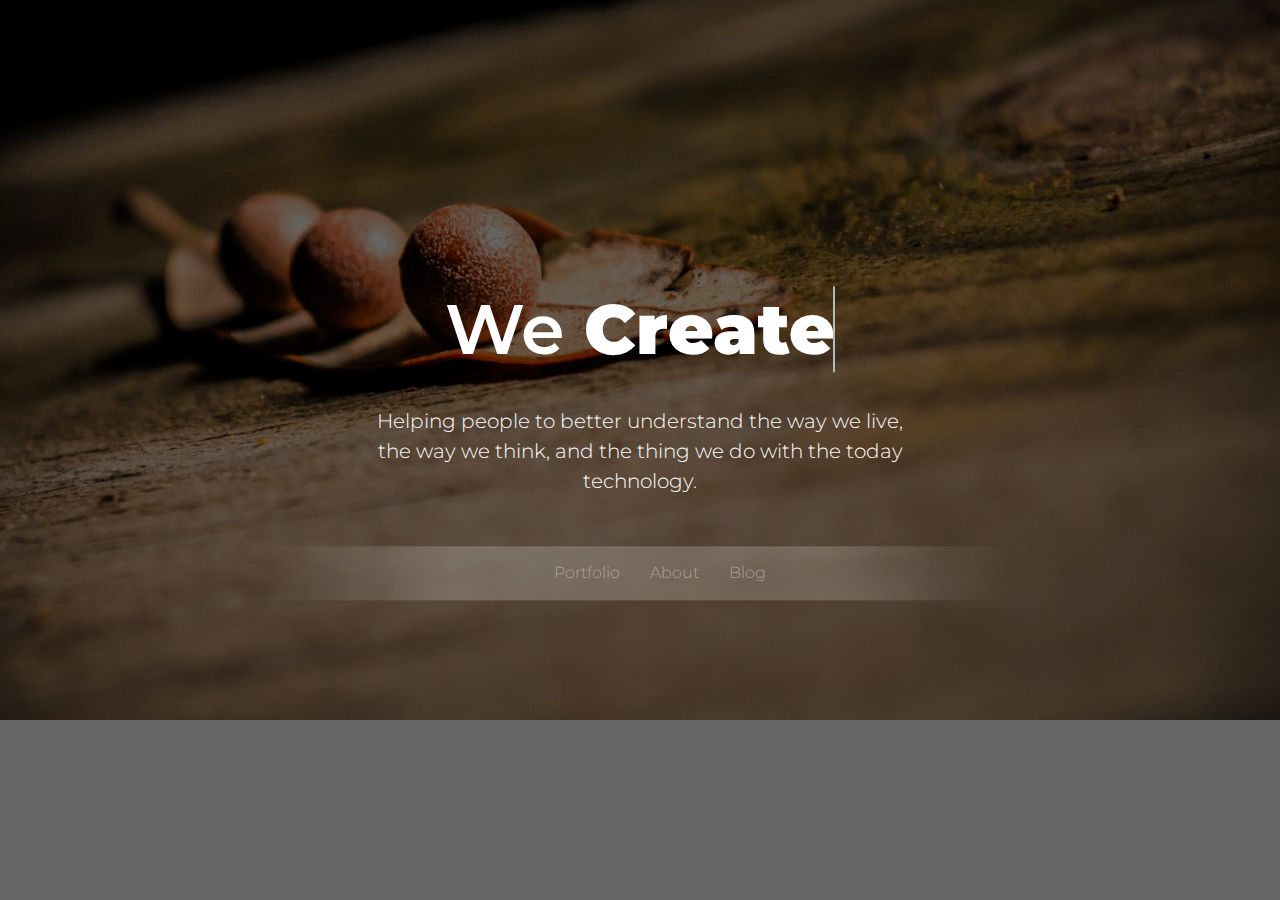
==== commit bb44e0a3: "updated" ====
--- a/index.html
+++ b/index.html
@@ -29,7 +29,6 @@
            
  <a class="skip-link sr-only" href="#main">Skip to content</a>
 
-<<<<<<< HEAD
            
  <!-- Options headline effects: .rotate | .slide | .zoom | .push | .clip -->
            
@@ -44,15 +43,6 @@
   </div>
                    
  <!-- .hero-section__option -->
-=======
-            <!-- Options headline effects: .rotate | .slide | .zoom | .push | .clip -->
-            <section class="hero-section hero-section--image clearfix clip">
-                <div class="hero-section__wrap">
-                    <div class="hero-section__option">
-                        <img src="assets/images/indexOriginal.jpg" alt="Hero section image">
-                    </div>
-                    <!-- .hero-section__option -->
->>>>>>> origin/master
 
           
           <div class="container">
